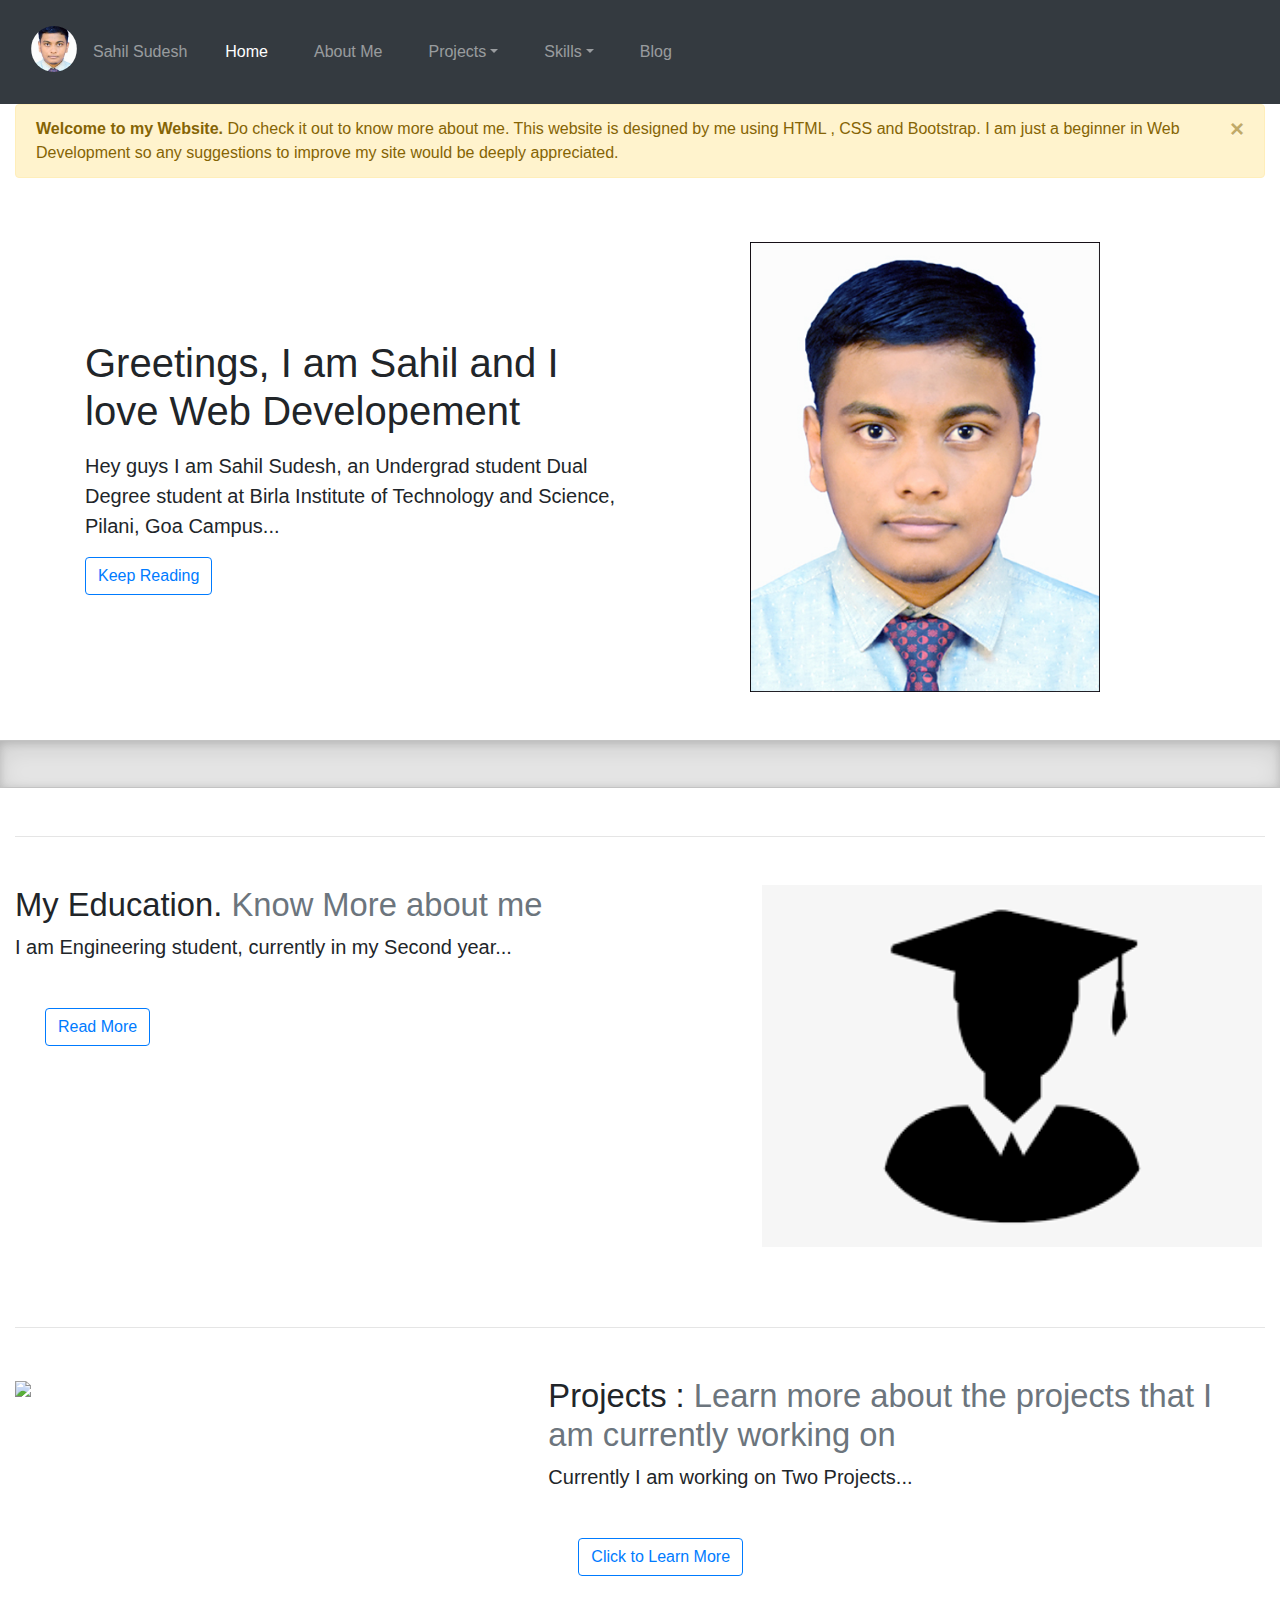
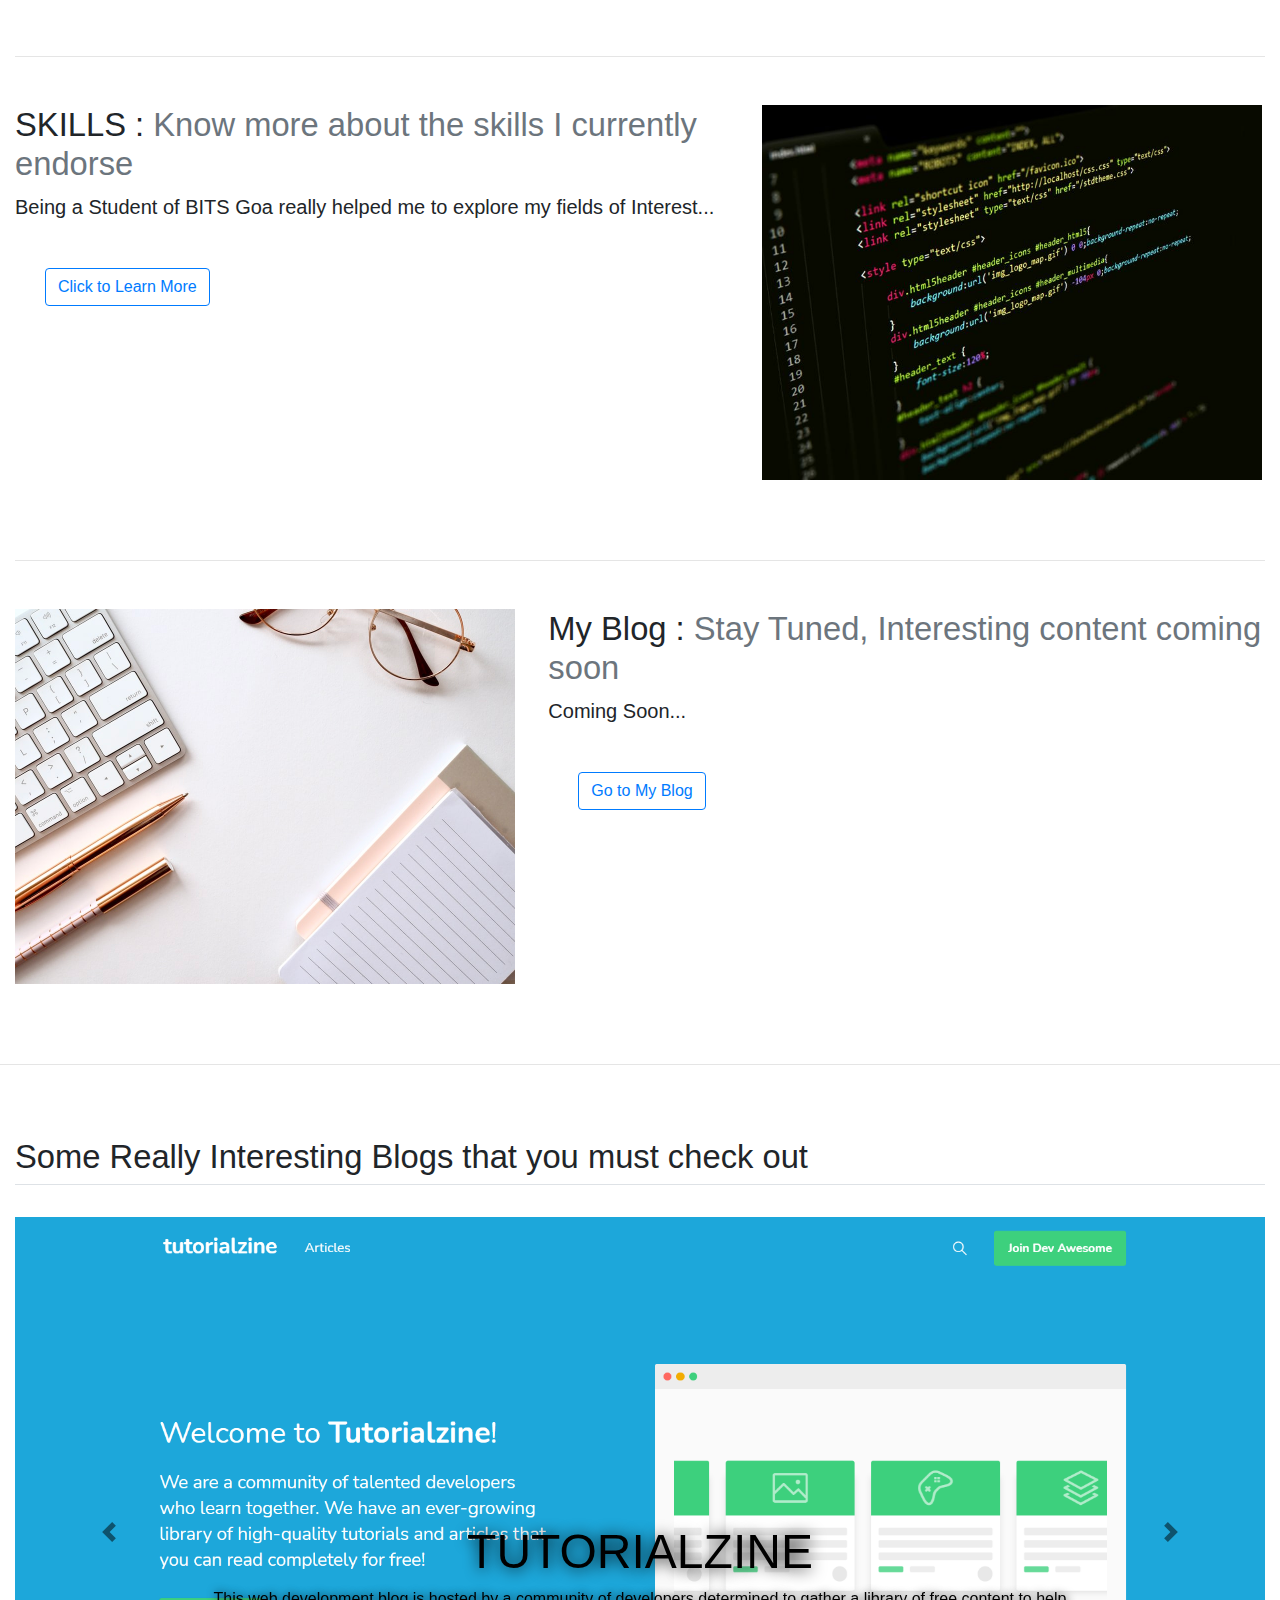
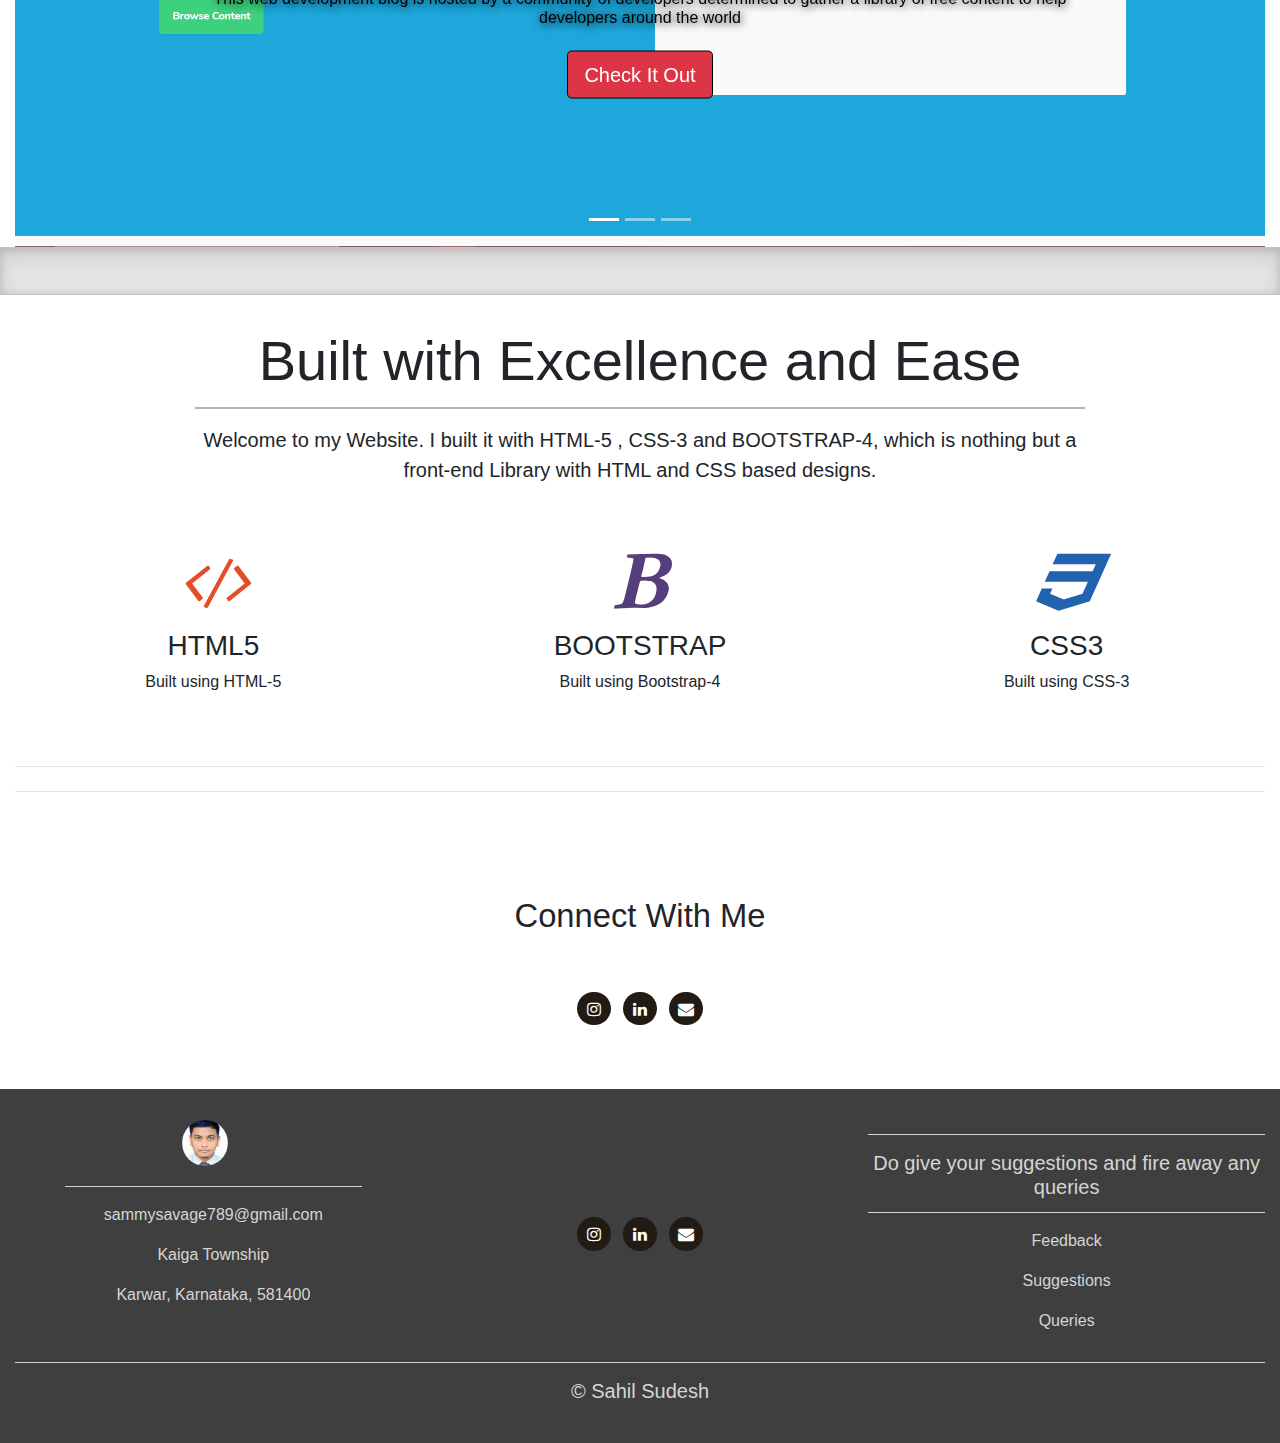
==== index.html @ c17bba0a "Update index.html" ====
<!doctype html>
<html lang="en">
  <head>
    <!-- Required meta tags -->
    <meta charset="utf-8">
    <meta name="viewport" content="width=device-width, initial-scale=1, shrink-to-fit=no">

    <!-- Bootstrap CSS -->
    <link rel="stylesheet" href="https://maxcdn.bootstrapcdn.com/bootstrap/4.0.0/css/bootstrap.min.css" integrity="sha384-Gn5384xqQ1aoWXA+058RXPxPg6fy4IWvTNh0E263XmFcJlSAwiGgFAW/dAiS6JXm" crossorigin="anonymous">
    <link rel="stylesheet" href="https://stackpath.bootstrapcdn.com/bootstrap/4.1.3/css/bootstrap.min.css" integrity="sha384-MCw98/SFnGE8fJT3GXwEOngsV7Zt27NXFoaoApmYm81iuXoPkFOJwJ8ERdknLPMO" crossorigin="anonymous">
    <link rel="stylesheet" href="https://stackpath.bootstrapcdn.com/font-awesome/4.7.0/css/font-awesome.min.css">
    <link rel="stylesheet" type="text/css" href="website.css"> 
    <title>My Website</title>
  </head>
  <body>
    <nav class="navbar navbar-expand-lg sticky-top navbar-dark bg-dark">
      <div class="container-fluid">
      <a class="navbar-brand" href="#">
        <div class="logo-image">
              <img src="https://Godsammy-git.github.io/Sahil-website/My Post.jpg" class="img-fluid">
        </div>
      </a>
      <div>
        <p class="navbar-text my-4">Sahil Sudesh</p>
      </div>
      <button class="navbar-toggler" type="button" data-toggle="collapse" data-target="#navbarSupportedContent" aria-controls="navbarSupportedContent" aria-expanded="false" aria-label="Toggle navigation">
        <span class="navbar-toggler-icon"></span>
      </button>
    
      <div class="collapse navbar-collapse" id="navbarSupportedContent">
        <ul class="navbar-nav mr-auto">
          <li class="nav-item active">
            <a class="nav-link" href="/index.html">Home<span class="sr-only">(current)</span></a>
          </li>
          <li class="nav-item">
            <a class="nav-link" href="/about.html">About Me</a>
          </li>
          <li class="nav-item dropdown">
            <a class="nav-link dropdown-toggle" href="#" id="navbarDropdown" role="button" data-toggle="dropdown" aria-haspopup="true" aria-expanded="false">Projects</a>
            <ul class="dropdown-menu" aria-labelledby="navbarDropdown">
              <a class="dropdown-item" href="/projects.html">Web Development</a>
              <a class="dropdown-item" href="/projects.html">Game Development</a>
              </ul>
          </li>
          <li class="nav-item dropdown">
            <a class="nav-link dropdown-toggle" href="#" id="navbarDropdown" role="button" data-toggle="dropdown" aria-haspopup="true" aria-expanded="false">Skills</a>
            <ul class="dropdown-menu" aria-labelledby="navbarDropdown">
              <a class="dropdown-item" href="/Skill.html">C Language</a>
              <a class="dropdown-item" href="/Skill.html">Data Structures</a>
              <a class="dropdown-item" href="/Skill.html">C# For Game Development</a>
              <a class="dropdown-item" href="/Skill.html">HTML & CSS</a>
              <a class="dropdown-item" href="/Skill.html">Bootstrap</a>
              </ul>
          </li> 
          <li class="nav-item">
            <a class="nav-link" href="/blog.html">Blog</a>
          </li>
        </ul>
      </div>
      </div>
    </nav>

    <div class="container-fluid">
      <div class="alert alert-warning alert-dismissible">
        <button type="button" class="close" data-dismiss="alert" aria-hidden="true">
          &times;
        </button>
        <strong>Welcome to my Website.</strong> Do check it out to know more about me. This website is designed by me using HTML , CSS and Bootstrap. I am just a beginner in Web Development so any suggestions to improve my site would be deeply appreciated. 
      </div>
    </div>
    <div class="container">
    <div class="row flex-lg-row-reverse align-items-center g-5 py-5">
      <div class="col-10 col-sm-8 col-lg-6">
        <img src="https://Godsammy-git.github.io/Sahil-website/good1.jpg" class="d-block mx-lg-auto img-fluid" alt="Bootstrap Themes" width="350" height="700" loading="lazy">
      </div>
      <div class="col-lg-6">
        <h1 class="display-5 fw-bold lh-1 mb-3">Greetings, I am Sahil and I love Web Developement</h1>
        <p class="lead">Hey guys I am Sahil Sudesh, an Undergrad student Dual Degree student at Birla Institute of Technology and Science, Pilani, Goa Campus...  </p>
        <div class="d-grid gap-2 d-md-flex justify-content-md-start">
          <a href="/about.html" class="btn btn-outline-primary" role="button" data-bs-toggle="button">Keep Reading</a>
        </div>
      </div>
    </div>
  </div>
  <div class="b-example-divider"></div>
  <div class="container-fluid padding">
    <!-- START THE FEATURETTES -->

    <hr class="featurette-divider my-5">

    <div class="row featurette padding">
      <div class="col-md-7">
        <h2 class="featurette-heading">My Education. <span class="text-muted">Know More about me</span></h2>
        <p class="lead">I am Engineering student, currently in my Second year...</p>
        <div class="align-self-end ml-auto" style="padding: 30px;">
          <a href="/about.html" class="btn btn-outline-primary float-lg-left align-self-lg-end" role="button" data-bs-toggle="button">Read More</a>
        </div>
      </div>
      <div class="col-md-5">
        <img src="https://Godsammy-git.github.io/Sahil-website/Myeducationscard.png" class="bd-placeholder-img bd-placeholder-img-lg featurette-image img-fluid mx-auto" width="500" >
      </div>
    </div>

    <hr class="featurette-divider my-5">

    <div class="row featurette padding">
      <div class="col-md-7 order-md-2">
        <h2 class="featurette-heading">Projects :<span class="text-muted"> Learn more about the projects that I am currently working on</span></h2>
        <p class="lead">Currently I am working on Two Projects... </p>
        <div class="align-self-end ml-auto" style="padding: 30px;">
          <a href="/projects.html" class="btn btn-outline-primary float-lg-left align-self-lg-end" role="button" data-bs-toggle="button">Click to Learn More</a>
        </div>
      </div>
      <div class="col-md-5 order-md-1">
        <img src="https://Godsammy-git.github.io/Sahil-website/Projects.JPG" class="bd-placeholder-img bd-placeholder-img-lg featurette-image img-fluid mx-auto" width="500" >
      </div>
    </div>
  
    <hr class="featurette-divider my-5">

    <div class="row featurette padding">
      <div class="col-md-7">
        <h2 class="featurette-heading">SKILLS : <span class="text-muted">Know more about the skills I currently endorse</span></h2>
        <p class="lead">Being a Student of BITS Goa really helped me to explore my fields of Interest...</p>
        <div class="align-self-end ml-auto" style="padding: 30px;">
          <a href="/Skill.html" class="btn btn-outline-primary float-lg-left align-self-lg-end" role="button" data-bs-toggle="button">Click to Learn More</a>
        </div>
      </div>
      <div class="col-md-5">
        <img src="/Skills.jpg" class="bd-placeholder-img bd-placeholder-img-lg featurette-image img-fluid mx-auto" width="500" >
      </div>
    </div>

    <hr class="featurette-divider my-5">

    <div class="row featurette">
      <div class="col-md-7 order-md-2">
        <h2 class="featurette-heading">My Blog : <span class="text-muted"> Stay Tuned, Interesting content coming soon</span></h2>
        <p class="lead">Coming Soon...</p>
        <div class="align-self-end ml-auto" style="padding: 30px;">
          <a href="/blog.html" class="btn btn-outline-primary float-lg-left align-self-lg-end" role="button" data-bs-toggle="button">Go to My Blog</a>
        </div>
      </div>
      <div class="col-md-5 order-md-1">
        <img src="/Blog.jpg" class="bd-placeholder-img bd-placeholder-img-lg featurette-image img-fluid mx-auto" width="500">
      </div>
    </div>
  </div>
  <hr class="featurette-divider my-5">

  <div class="container-fluid">
    <br class="my-4">
  <h2 class="pb-2 border-bottom">Some Really Interesting Blogs that you must check out </h2>
  </div>
  <br/>
  <div class="container-fluid">
  <div id="slides" class="carousel slide" data-ride="carousel">
    <ol class="carousel-indicators">
      <li data-target="#slides" data-slide-to="0" class="active"></li>
      <li data-target="#slides" data-slide-to="1"></li>
      <li data-target="#slides" data-slide-to="2"></li>
    </ol>
    <div class="carousel-inner">
      <div class="carousel-item active">
        <img src="/tutorialzine.png" alt="First slide">
        <div class="carousel-caption ok">
          <h1 style="color:black" class="display-2">tutorialzine</h1>
          <h3 style="color:black;">This web development blog is hosted by a community of developers determined to gather a library of free content to help developers around the world</h3>
          <a class="btn btn-danger btn-lg" href="https://tutorialzine.com/"  target="_blank" role="button">Check It Out</a>
      </div>
    </div>
      <div class="carousel-item">
        <img src="/Ieee resized.png" alt="Second slide" width="400" height="700">
        <div class="carousel-caption nvm">
          <h1 class="display-2" style="color:white;">FIREBASE TOOL</h1>
          <h3 style="color:white;">Not a blog, but a very interesting article by IEEE BITS GOA about an intuitive new tool FIREBASE</h3>
          <a class="btn btn-danger btn-lg" href="https://ieeegoa.medium.com/an-intuitive-new-tool-firebase-17af17bff228"  target="_blank" role="button">Check It Out</a>
        </div>
      </div> 
      <div class="carousel-item">
        <img src="/scotchio new.png" alt="Third slide ">
        <div class="carousel-caption virat">
          <h1 style="color: black;" class="display-2">SCOTCH.IO</h1>
          <h3  style="color: black; font-weight: bolder;">This blog is full of tutorials on everything from JavaScript to PHP which can help take your coding expertise to the next level.</h3>
          <a class="btn btn-danger btn-lg" href="https://scotch.io/" target="_blank" role="button">Check It Out</a>
        </div>
      </div>
    </div>
    <a class="carousel-control-prev" href="#slides" role="button" data-slide="prev">
      <span class="carousel-control-prev-icon" aria-hidden="true"></span>
      <span class="sr-only">Previous</span>
    </a>
    <a class="carousel-control-next" href="#slides" role="button" data-slide="next">
      <span class="carousel-control-next-icon" aria-hidden="true"></span>
      <span class="sr-only">Next</span>
    </a>
  </div>
</div>
<div class="b-example-divider"></div>

<div class="container-fluid padding">
  <div class="row welcome text-center">
    <div class="col-12">
      <h1 class="display-4">Built with Excellence and Ease</h1>
    </div>
    <hr>
    <div class="col-12">
      <p class="lead">Welcome to my Website. I built it with HTML-5 , CSS-3 and BOOTSTRAP-4, which is nothing but a front-end Library with HTML and CSS based designs. </p>
    </div>
  </div>
</div>

<div class="container-fluid padding">
  <div class="row text-center padding">
    <div class="col-xs-12 col-sm-6 col-md-4">
      <a href="#" target="_blank"><i class="fas fa-code"></i></a>
      <h3>HTML5</h3>
      <p>Built using HTML-5</p>
    </div>
    <div class="col-xs-12 col-sm-6 col-md-4">
      <a href="#" target="_blank"><i class="fas fa-bold"></i></a>
      <h3>BOOTSTRAP</h3>
      <p>Built using Bootstrap-4</p>
    </div>
    <div class="col-sm-12 col-md-4">
      <a href="#" target="_blank"><i class="fas fa-css3"></i></a>
      <h3>CSS3</h3>
      <p>Built using CSS-3</p>
    </div>
  </div>
  <hr class="my-4">
  <hr class="my-4">
</div>


<div class="container-fluid mysocial my-5">
  <div class="row text-center">
    <div class="col-12">
      <h2>Connect With Me</h2>
    </div>
    <div class="col-sm-12 col-md-12 col-lg-12 social-links text-center">
      <ul class="list-inline mt-5">
          <li class="list-inline-item"><a href="http://instagram.com/sahilairbus380" target="_blank"><i class="fa fa-instagram social-icon" aria-hidden="true"></i></a></li>
          <li class="list-inline-item"><a href="https://www.linkedin.com/in/sahil-sudesh-79308b200" target="_blank"><i class="fa fa-linkedin social-icon" aria-hidden="true"></i></a></li>
          <li class="list-inline-item"><a href="mailto:sammysavage789@gmail.com" target="_blank"><i class="fa fa-envelope social-icon" aria-hidden="true"></i></a></li>
      </ul>
    </div>
  </div>
</div>

<footer>
  <div class="container-fluid padding">
    <div class="row text-center">
      <div class="col-md-4">
        <a class="navbar-brand" href="#">
          <div class="logo-image">
                <img src="/My Post.jpg" class="img-fluid">
          </div>
        </a>
        <hr class="light">
                <p>sammysavage789@gmail.com</p>
                <p>Kaiga Township</p>
                <p>Karwar, Karnataka, 581400</p>
      </div>
      <div class="col-md-4">
        <div class="container-fluid mysocial my-5">
          <div class="row text-center">
            <div class="col-sm-12 col-md-12 col-lg-12 social-links text-center">
              <ul class="list-inline mt-5">
                  <li class="list-inline-item"><a href="http://instagram.com/sahilairbus380" target="_blank"><i class="fa fa-instagram social-icon" aria-hidden="true"></i></a></li>
                  <li class="list-inline-item"><a href="https://www.linkedin.com/in/sahil-sudesh-79308b200" target="_blank"><i class="fa fa-linkedin social-icon" aria-hidden="true"></i></a></li>
                  <li class="list-inline-item"><a href="mailto:sammysavage789@gmail.com" target="_blank"><i class="fa fa-envelope social-icon" aria-hidden="true"></i></a></li>
              </ul>
            </div>
          </div>
        </div>
      </div>
      <div class="col-md-4">
        <hr class="light-200">
        <h5>Do give your suggestions and fire away any queries</h5>
        <hr class="light-200">
        <p><a href="/Reply.html">Feedback</a></p>
        <p><a href="/Reply.html">Suggestions</a></p>
        <p><a href="/Reply.html">Queries</a></p>
      </div>
      <div class="col-12">
        <hr class="light-100">
        <h5>&copy; Sahil Sudesh</h5>

      </div>
    </div>
  </div>
</footer>
    <!-- Optional JavaScript -->
    <!-- jQuery first, then Popper.js, then Bootstrap JS -->
    <script src="https://code.jquery.com/jquery-3.2.1.slim.min.js" integrity="sha384-KJ3o2DKtIkvYIK3UENzmM7KCkRr/rE9/Qpg6aAZGJwFDMVNA/GpGFF93hXpG5KkN" crossorigin="anonymous"></script>
    <script src="https://cdnjs.cloudflare.com/ajax/libs/popper.js/1.12.9/umd/popper.min.js" integrity="sha384-ApNbgh9B+Y1QKtv3Rn7W3mgPxhU9K/ScQsAP7hUibX39j7fakFPskvXusvfa0b4Q" crossorigin="anonymous"></script>
    <script src="https://maxcdn.bootstrapcdn.com/bootstrap/4.0.0/js/bootstrap.min.js" integrity="sha384-JZR6Spejh4U02d8jOt6vLEHfe/JQGiRRSQQxSfFWpi1MquVdAyjUar5+76PVCmYl" crossorigin="anonymous"></script>
  </body>
</html>
---- website.css ----
.navbar-nav li{
  padding-left: 30px;
}
nav-link{
  font-size: 1.1em !important;
}
.logo-image{
  width: 46px;
  height: 46px;
  border-radius: 50%;
  overflow: hidden;
  margin-top: -6px;
}
.h2, h2 {
  font-size: calc(1.325rem + .9vw);
}
.carousel-inner img{
  width: 100%;
  height: 100%;
}
.carousel-caption{
  position:absolute;
  top: 50%;
  transform: translateY(-10%);
}
.carousel-caption h1{
  font-size: 300%;
  text-transform: uppercase;
  text-shadow: 1px 1px 15px #000;
}
.carousel-caption h3{
  font-size: 100%;
  font-weight: 500;
  text-shadow: 1px 1px 10px #000;
  padding-bottom: 1rem;
}
.nvm{
  transform: translateY(-10%);
}
.btn-danger{
  border: 1px solid #000;
}
.btn-danger:hover {
  background-color: black;
  border: 1px solid #bb2124;

}
.carousel-control-next-icon,
.carousel-control-prev-icon {
  filter: invert(1);
}
.fa, .fas {
  font-family: 'FontAwesome';
}

.social-icon {
color: #fff;
background: #221B14; 
font-size:1em;
border-radius: 50%;
line-height: 2.2em;
width: 2.1em;
height: 2.1em;
text-align: center;
display: inline-block;
}

li:hover {
  transform: translateY(-4px);
  transition:0.3s;
}
.padding{
  padding-bottom: 2rem;

}
.welcome{
  width: 75%;
  margin: 0 auto;
  padding-top: 2rem;
}
.welcome hr {
  border-top: 2px solid #b4b4b4;
  width: 95%;
  margin-top: 0.3rem;
  margin-bottom: 1 rem;
}
.fa-code{
  color: #e54d26;
}
.fa-bold{
  color: #563d7c;
}
.fa-css3{
  color: #2163af;
}
.fa-code, .fa-bold, .fa-css3{
  font-size: 4rem;
  margin: 1rem;
}
footer{
  background-color: #3f3f3f;
  color: #d5d5d5;
  padding-top: 2rem;
}
hr.light{
  border-top: 1px solid #d5d5d5;
  width: 75%;
  margin-top: 0.8rem;
  margin-bottom: 1rem;
}
footer a{
  color: #d5d5d5;
}
hr.light-100{
  border-top: 1px solid #d5d5d5;
  width: 100%;
  margin-top: 0.8rem;
  margin-bottom: 1rem;
}
hr.light-200{
  border-top: 1px solid #d5d5d5;
  width: 100%;
  margin-top: 0.8rem;
  margin-bottom: 1rem;
}
@media (max-width: 992px) {
  .mysocial{
    font-size: 1.5rem;
    padding: 1.5rem;
  }
}
@media (max-width: 768px) {
  .carousel-caption{
    top: 45%;
  }
  .carousel-caption h1{
    font-size: 200%;
    
  }
  .carousel-caption h3{
    font-size: 60%;
    font-weight: 300;
    padding-bottom: 0.1rem;
  }
  .carousel-caption .btn{
    font-size: 50%;
    padding: 8px 14px;
  }
  .virat{
    transform: translateY(-65%);
  }
  .ok{
    transform: translateY(-70%);
  }
  .nvm{
    transform: translateY(-50%);
  }
  .display-4{
    font-size: 200%;
  }
  .mysocial{
    font-size: 1rem;
    padding: 1rem;
  }
}
@media (max-width: 576px) {
  .carousel-caption{
    top: 40%;
  }
  .carousel-caption h1{
    font-size: 150%;
    
  }
  .carousel-caption h3{
    font-size: 50%;
    font-weight: 300;
    padding-bottom: 0.1rem;
  }
  .carousel-caption .btn{
    font-size: 40%;
    padding: 4px 8px;
  }
  .display-4{
    font-size: 160%;
  }
  .mysocial{
    font-size: 0.8rem;
    padding: 0.5rem;
  }
  
}
.b-example-divider {
  height: 3rem;
  background-color: rgba(0, 0, 0, .1);
  border: solid rgba(0, 0, 0, .15);
  border-width: 1px 0;
  box-shadow: inset 0 0.5em 1.5em rgb(0 0 0 / 10%), inset 0 0.125em 0.5em rgb(0 0 0 / 15%);
}
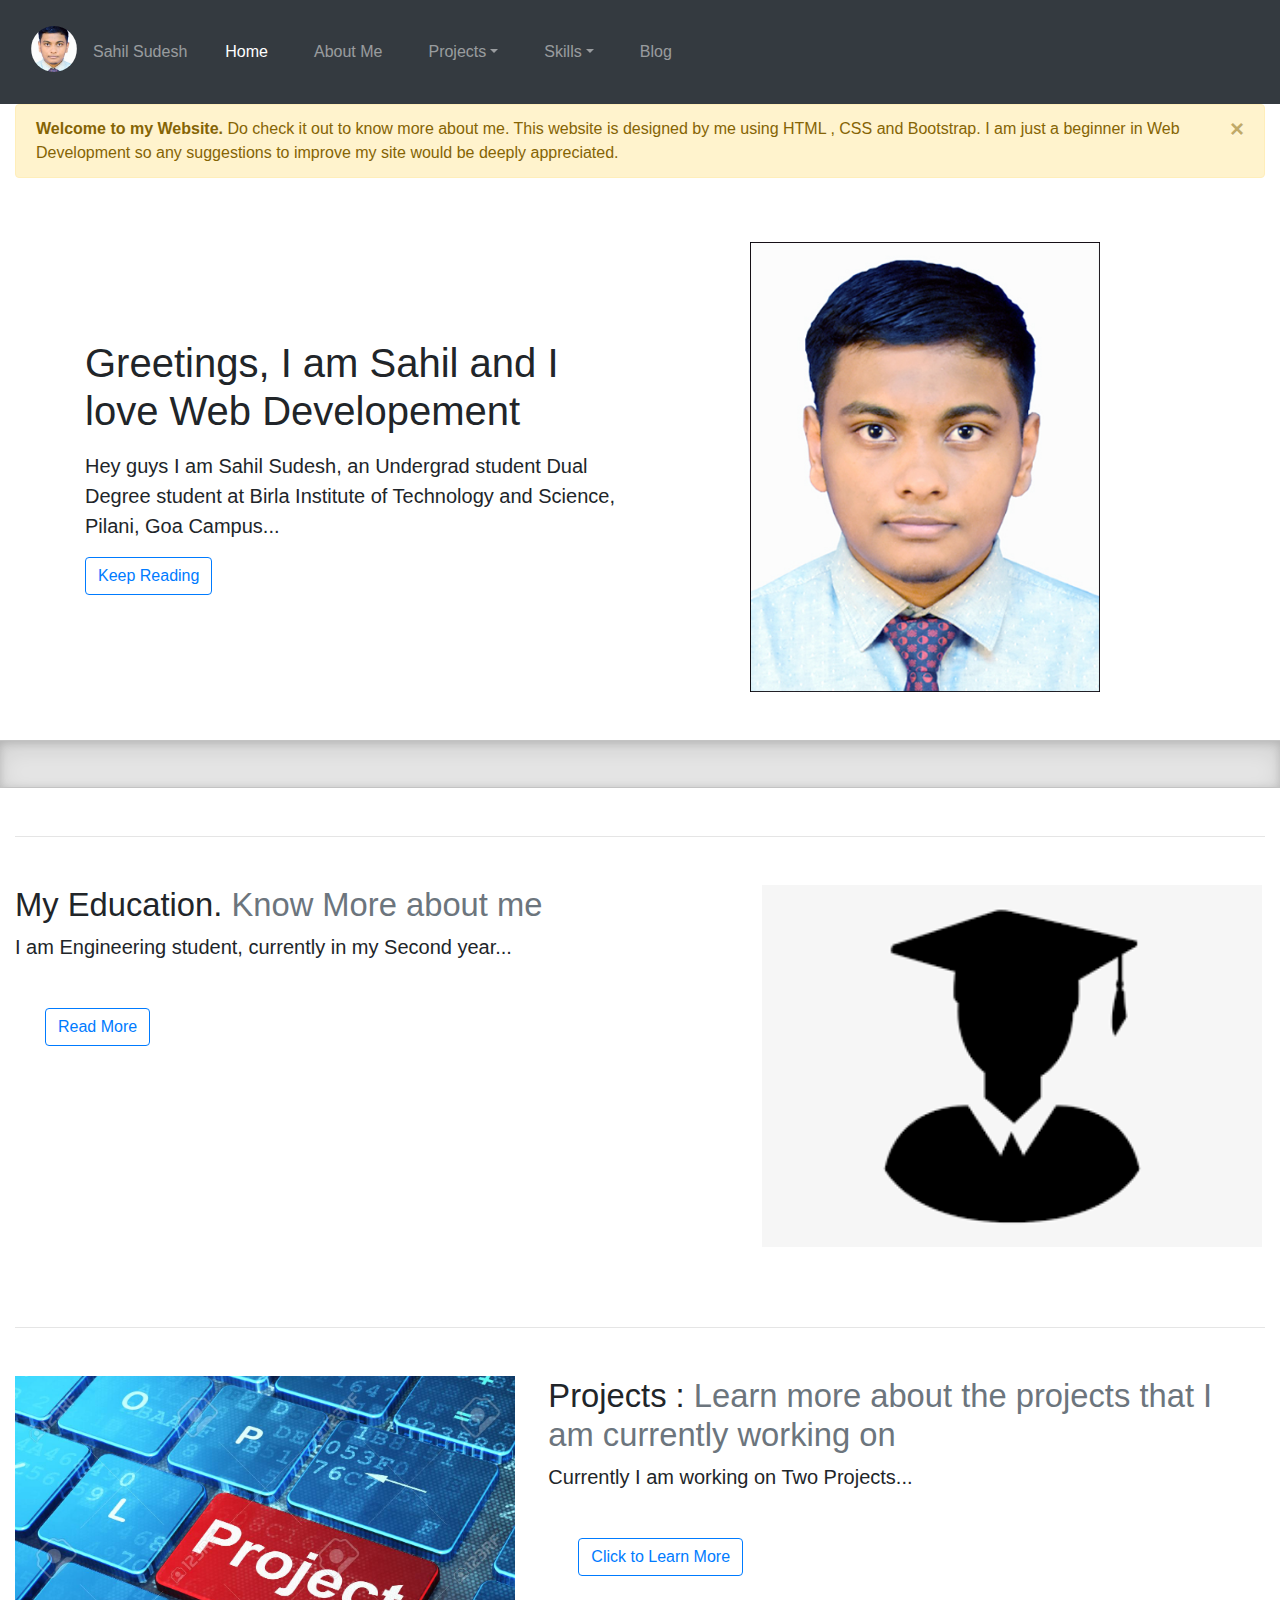
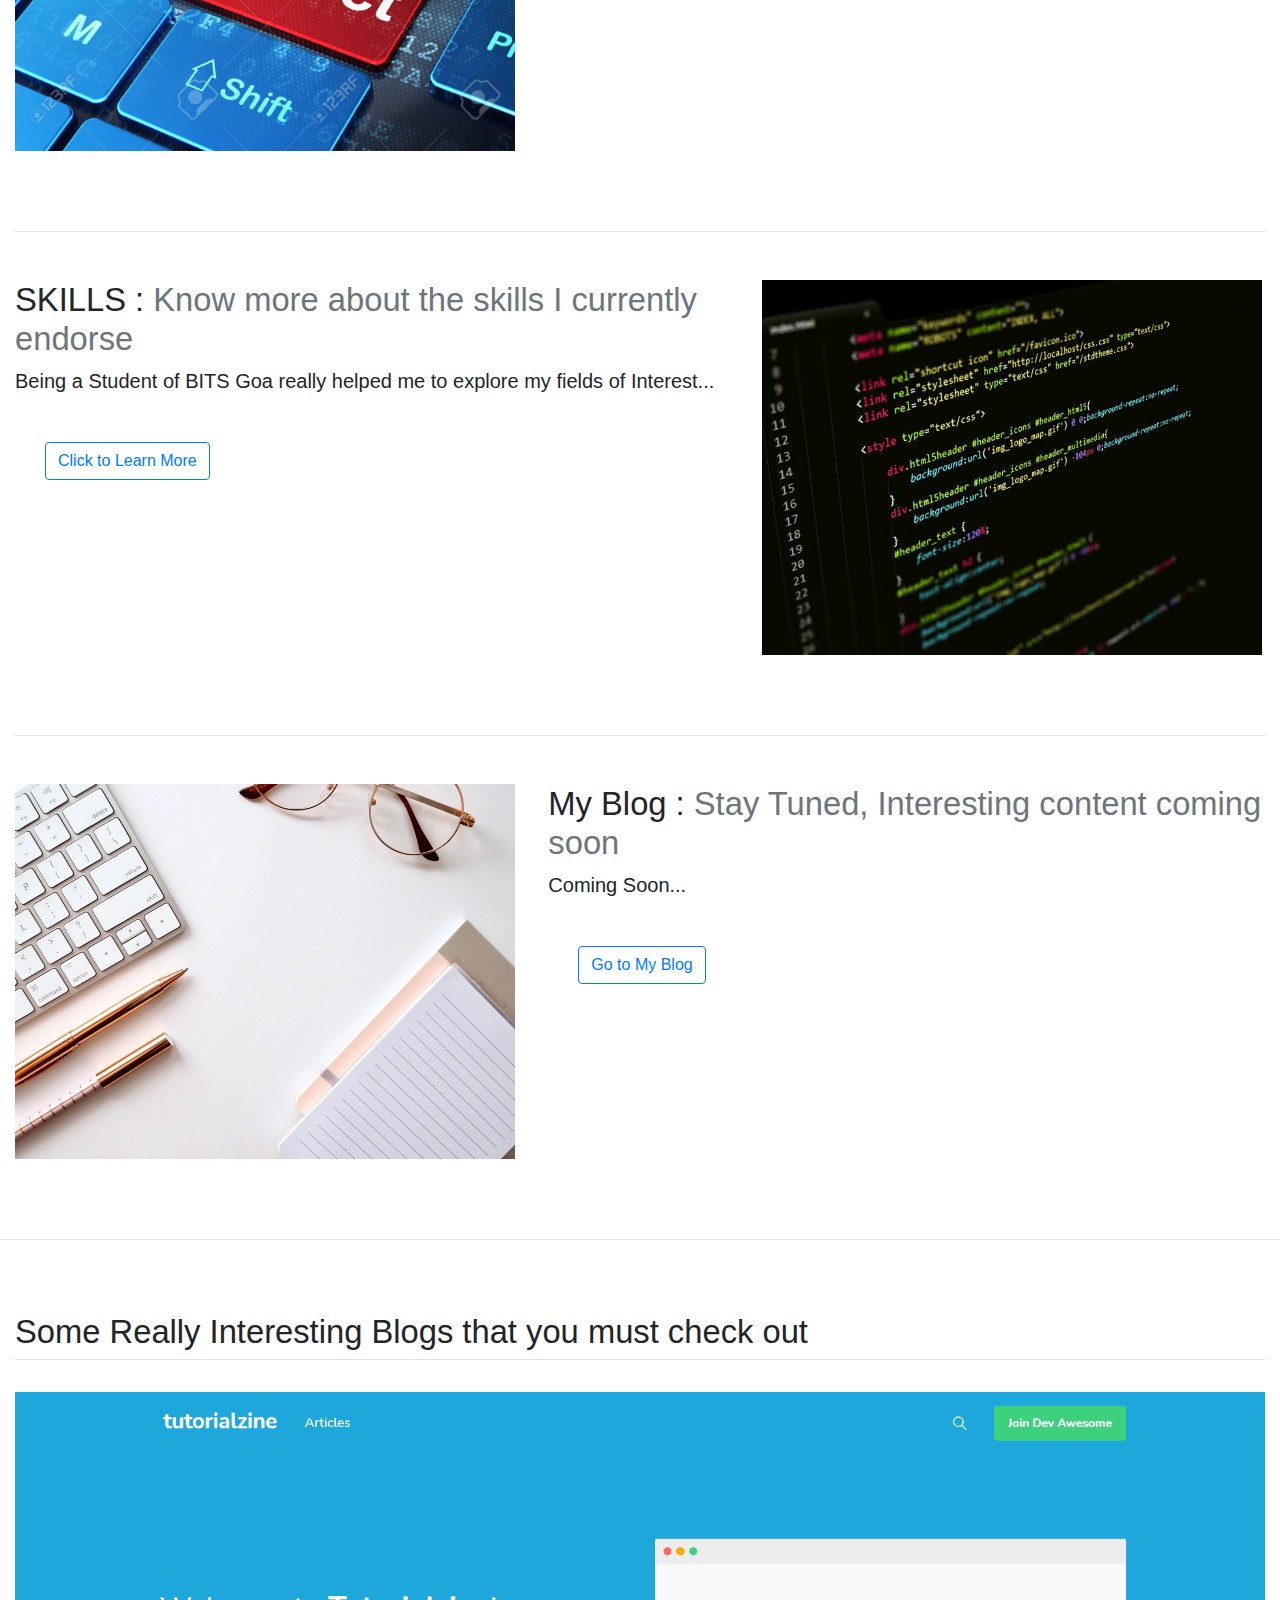
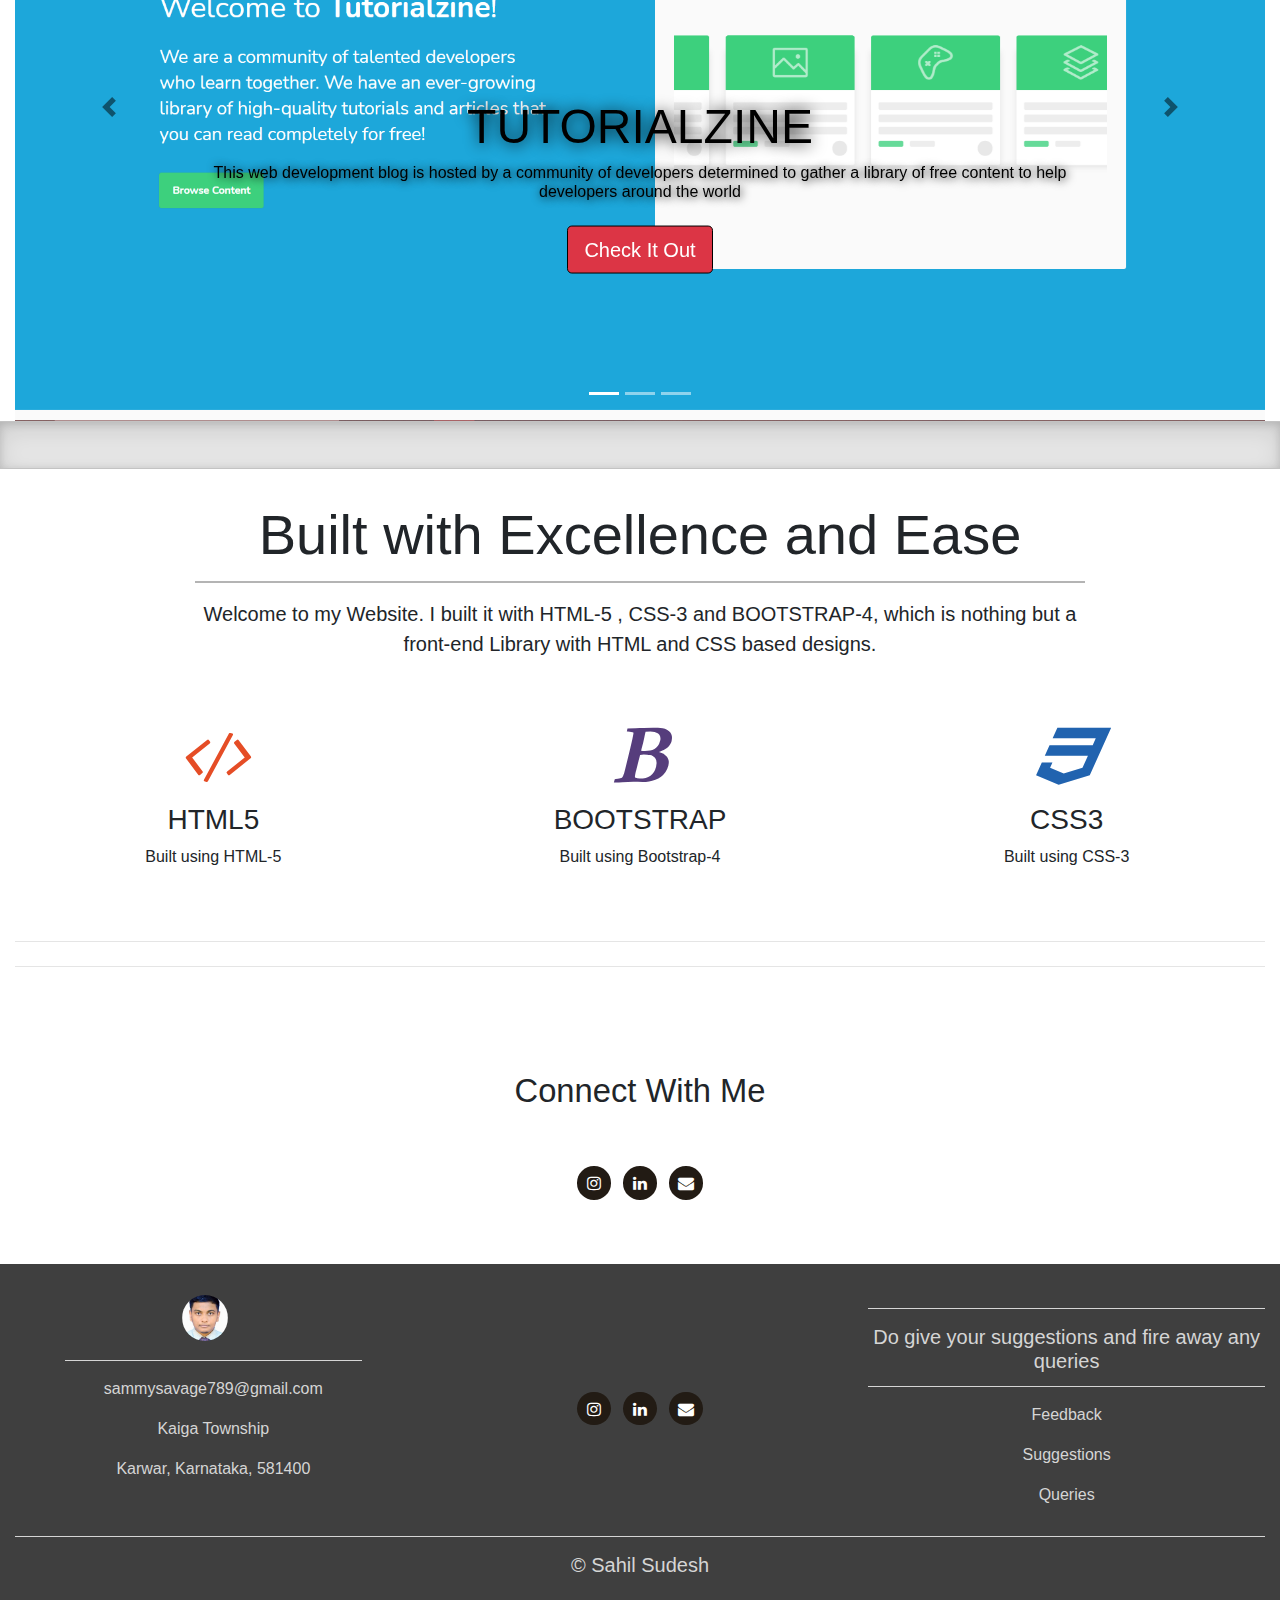
==== commit 43beb135: "Update index.html" ====
--- a/index.html
+++ b/index.html
@@ -112,7 +112,7 @@
         </div>
       </div>
       <div class="col-md-5 order-md-1">
-        <img src="https://Godsammy-git.github.io/Sahil-website/Projects.JPG" class="bd-placeholder-img bd-placeholder-img-lg featurette-image img-fluid mx-auto" width="500" >
+        <img src="https://Godsammy-git.github.io/Sahil-website/Projects.jpg" class="bd-placeholder-img bd-placeholder-img-lg featurette-image img-fluid mx-auto" width="500" >
       </div>
     </div>
   
@@ -127,7 +127,7 @@
         </div>
       </div>
       <div class="col-md-5">
-        <img src="/Skills.jpg" class="bd-placeholder-img bd-placeholder-img-lg featurette-image img-fluid mx-auto" width="500" >
+        <img src="https://Godsammy-git.github.io/Sahil-website/Skills.jpg" class="bd-placeholder-img bd-placeholder-img-lg featurette-image img-fluid mx-auto" width="500" >
       </div>
     </div>
 
@@ -142,7 +142,7 @@
         </div>
       </div>
       <div class="col-md-5 order-md-1">
-        <img src="/Blog.jpg" class="bd-placeholder-img bd-placeholder-img-lg featurette-image img-fluid mx-auto" width="500">
+        <img src="https://Godsammy-git.github.io/Sahil-website/Blog.jpg" class="bd-placeholder-img bd-placeholder-img-lg featurette-image img-fluid mx-auto" width="500">
       </div>
     </div>
   </div>
@@ -162,7 +162,7 @@
     </ol>
     <div class="carousel-inner">
       <div class="carousel-item active">
-        <img src="/tutorialzine.png" alt="First slide">
+        <img src="https://Godsammy-git.github.io/Sahil-website/tutorialzine.png" alt="First slide">
         <div class="carousel-caption ok">
           <h1 style="color:black" class="display-2">tutorialzine</h1>
           <h3 style="color:black;">This web development blog is hosted by a community of developers determined to gather a library of free content to help developers around the world</h3>
@@ -170,7 +170,7 @@
       </div>
     </div>
       <div class="carousel-item">
-        <img src="/Ieee resized.png" alt="Second slide" width="400" height="700">
+        <img src="https://Godsammy-git.github.io/Sahil-website/Ieee resized.png" alt="Second slide" width="400" height="700">
         <div class="carousel-caption nvm">
           <h1 class="display-2" style="color:white;">FIREBASE TOOL</h1>
           <h3 style="color:white;">Not a blog, but a very interesting article by IEEE BITS GOA about an intuitive new tool FIREBASE</h3>
@@ -178,7 +178,7 @@
         </div>
       </div> 
       <div class="carousel-item">
-        <img src="/scotchio new.png" alt="Third slide ">
+        <img src="https://Godsammy-git.github.io/Sahil-website/scotchio new.png" alt="Third slide ">
         <div class="carousel-caption virat">
           <h1 style="color: black;" class="display-2">SCOTCH.IO</h1>
           <h3  style="color: black; font-weight: bolder;">This blog is full of tutorials on everything from JavaScript to PHP which can help take your coding expertise to the next level.</h3>
@@ -254,7 +254,7 @@
       <div class="col-md-4">
         <a class="navbar-brand" href="#">
           <div class="logo-image">
-                <img src="/My Post.jpg" class="img-fluid">
+                <img src="https://Godsammy-git.github.io/Sahil-website/My Post.jpg" class="img-fluid">
           </div>
         </a>
         <hr class="light">
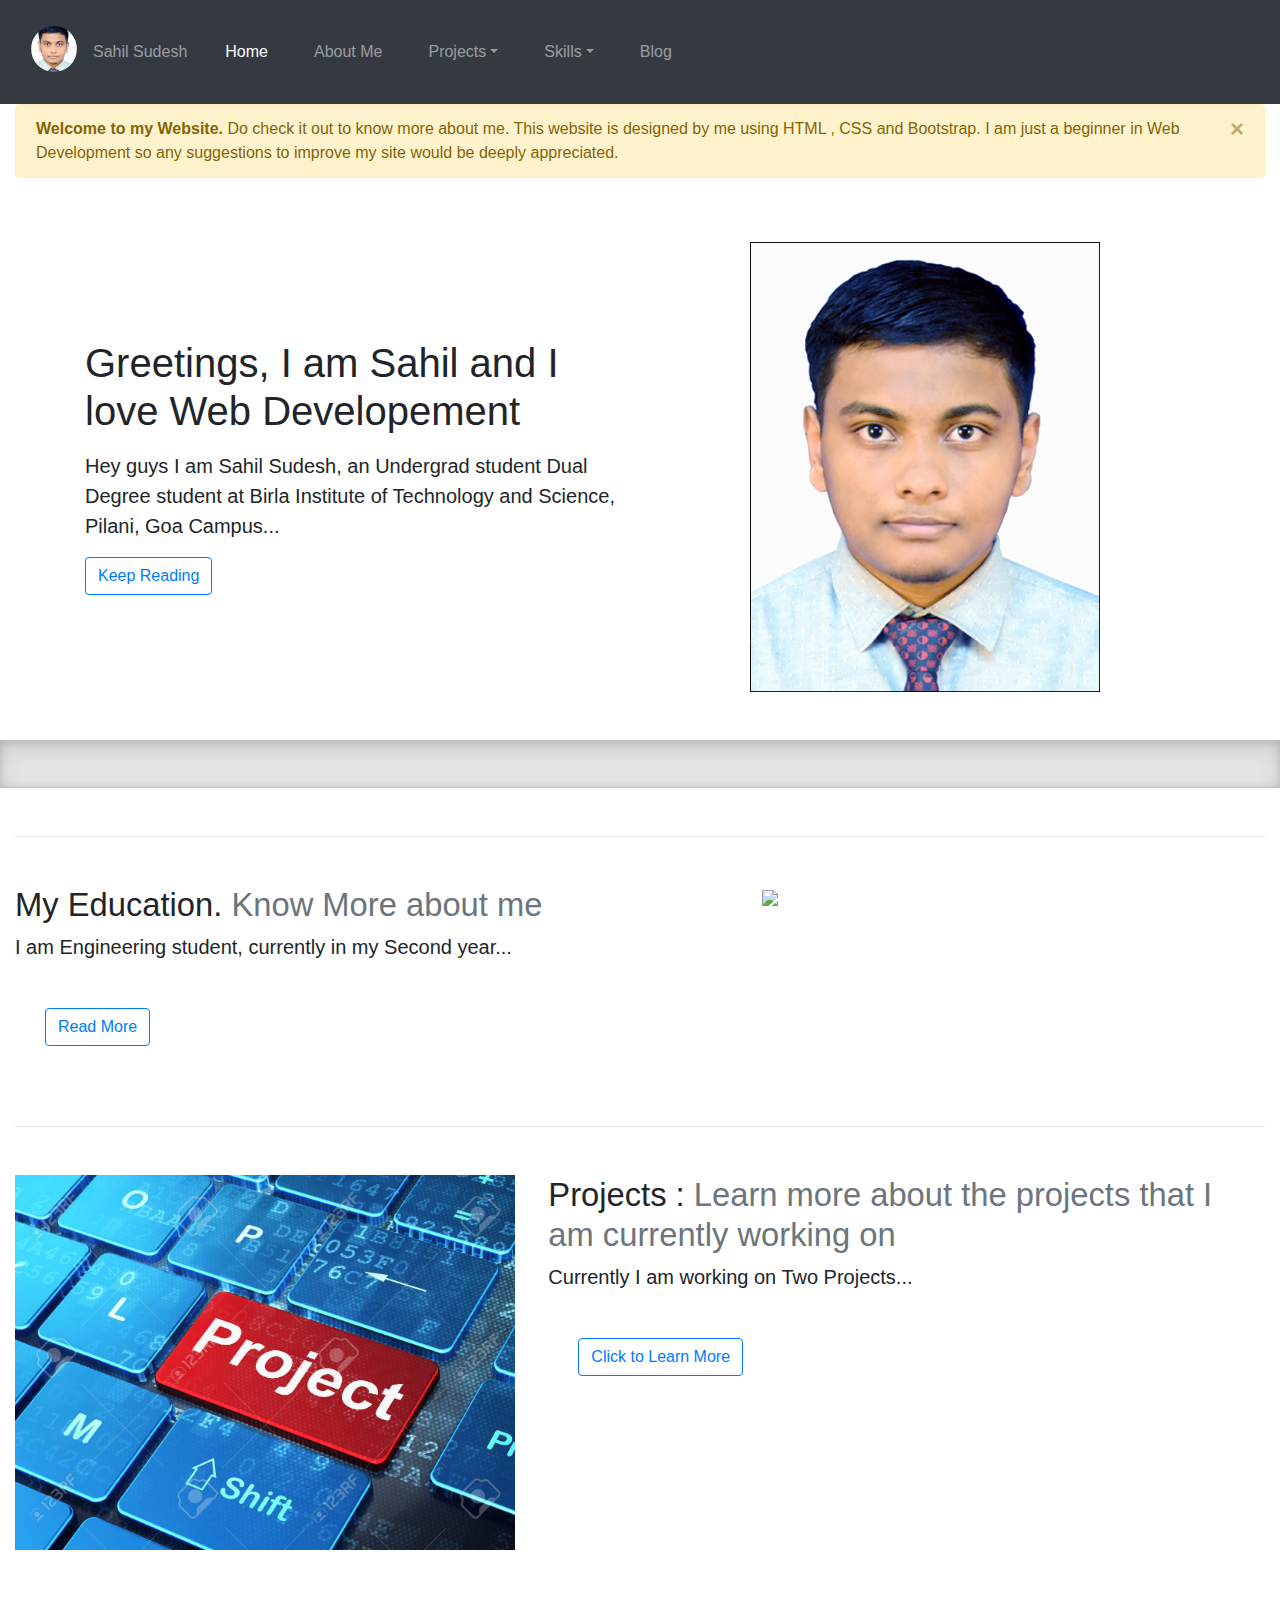
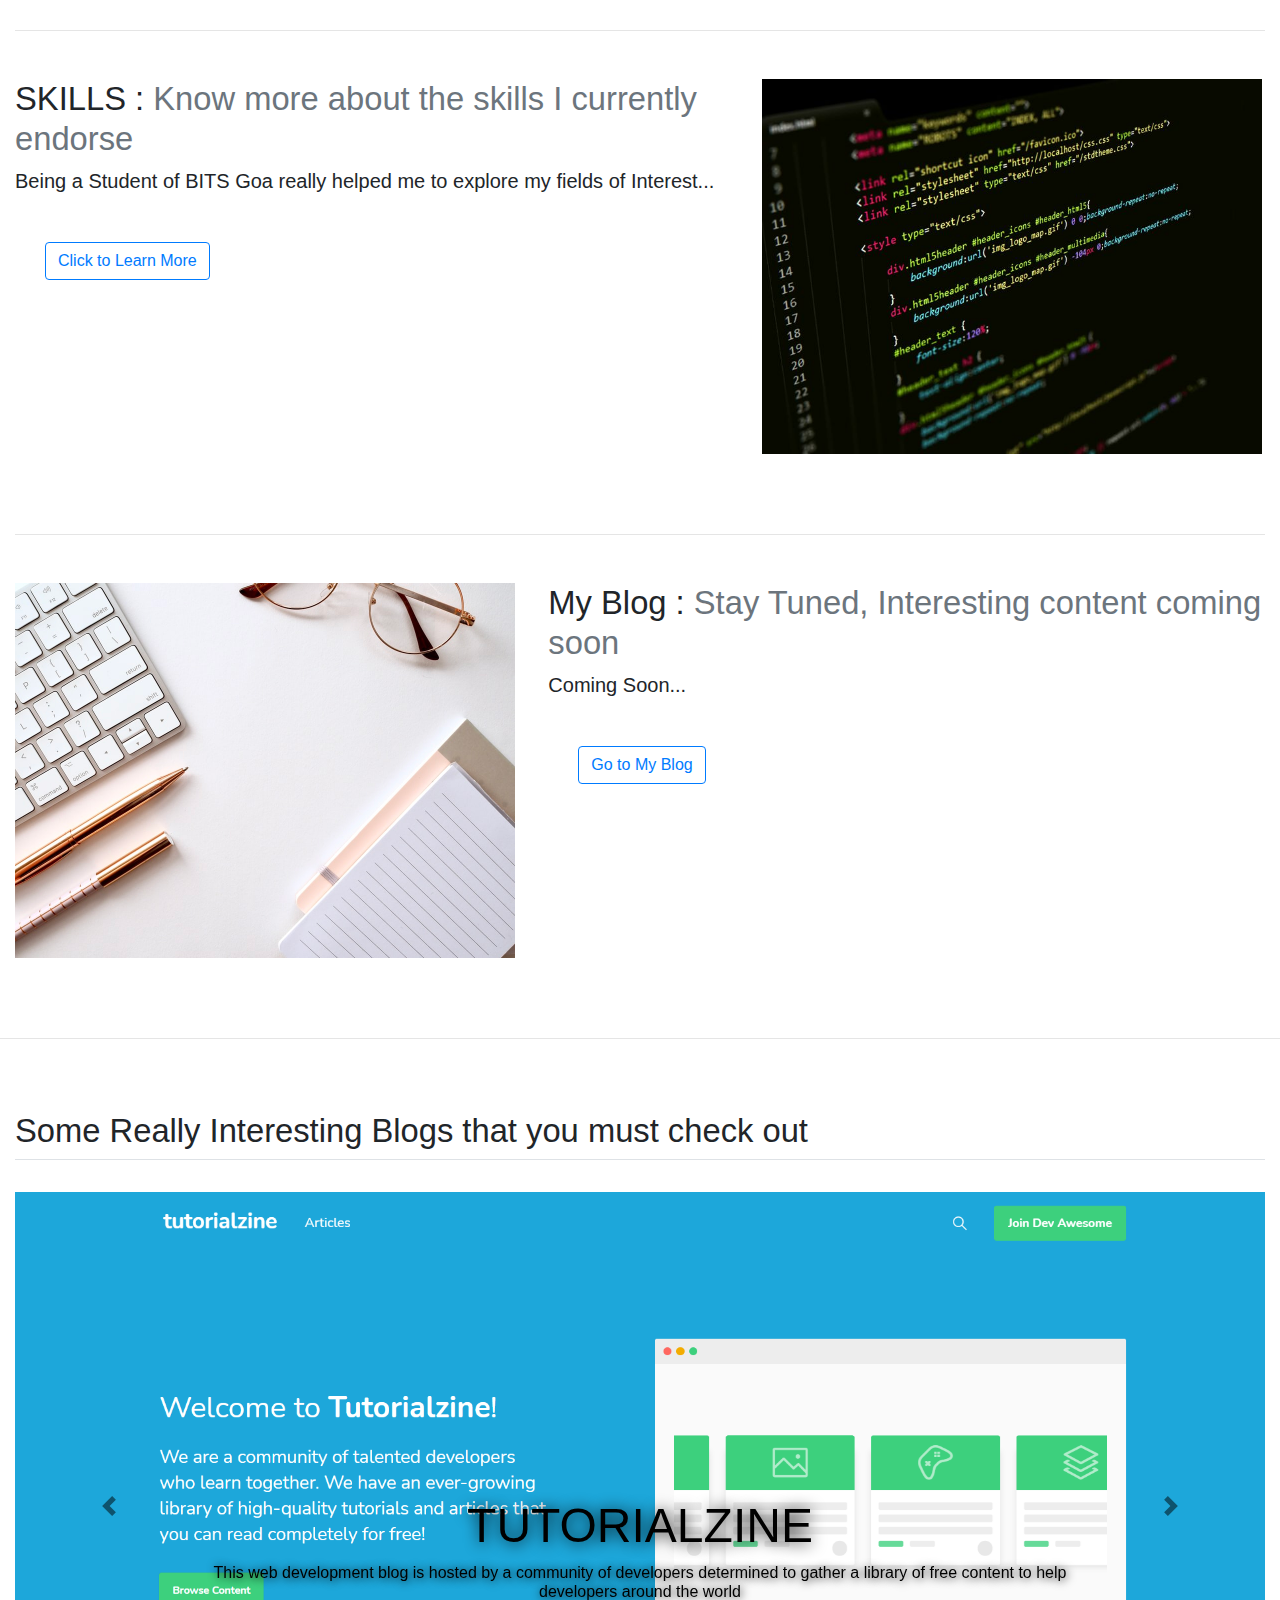
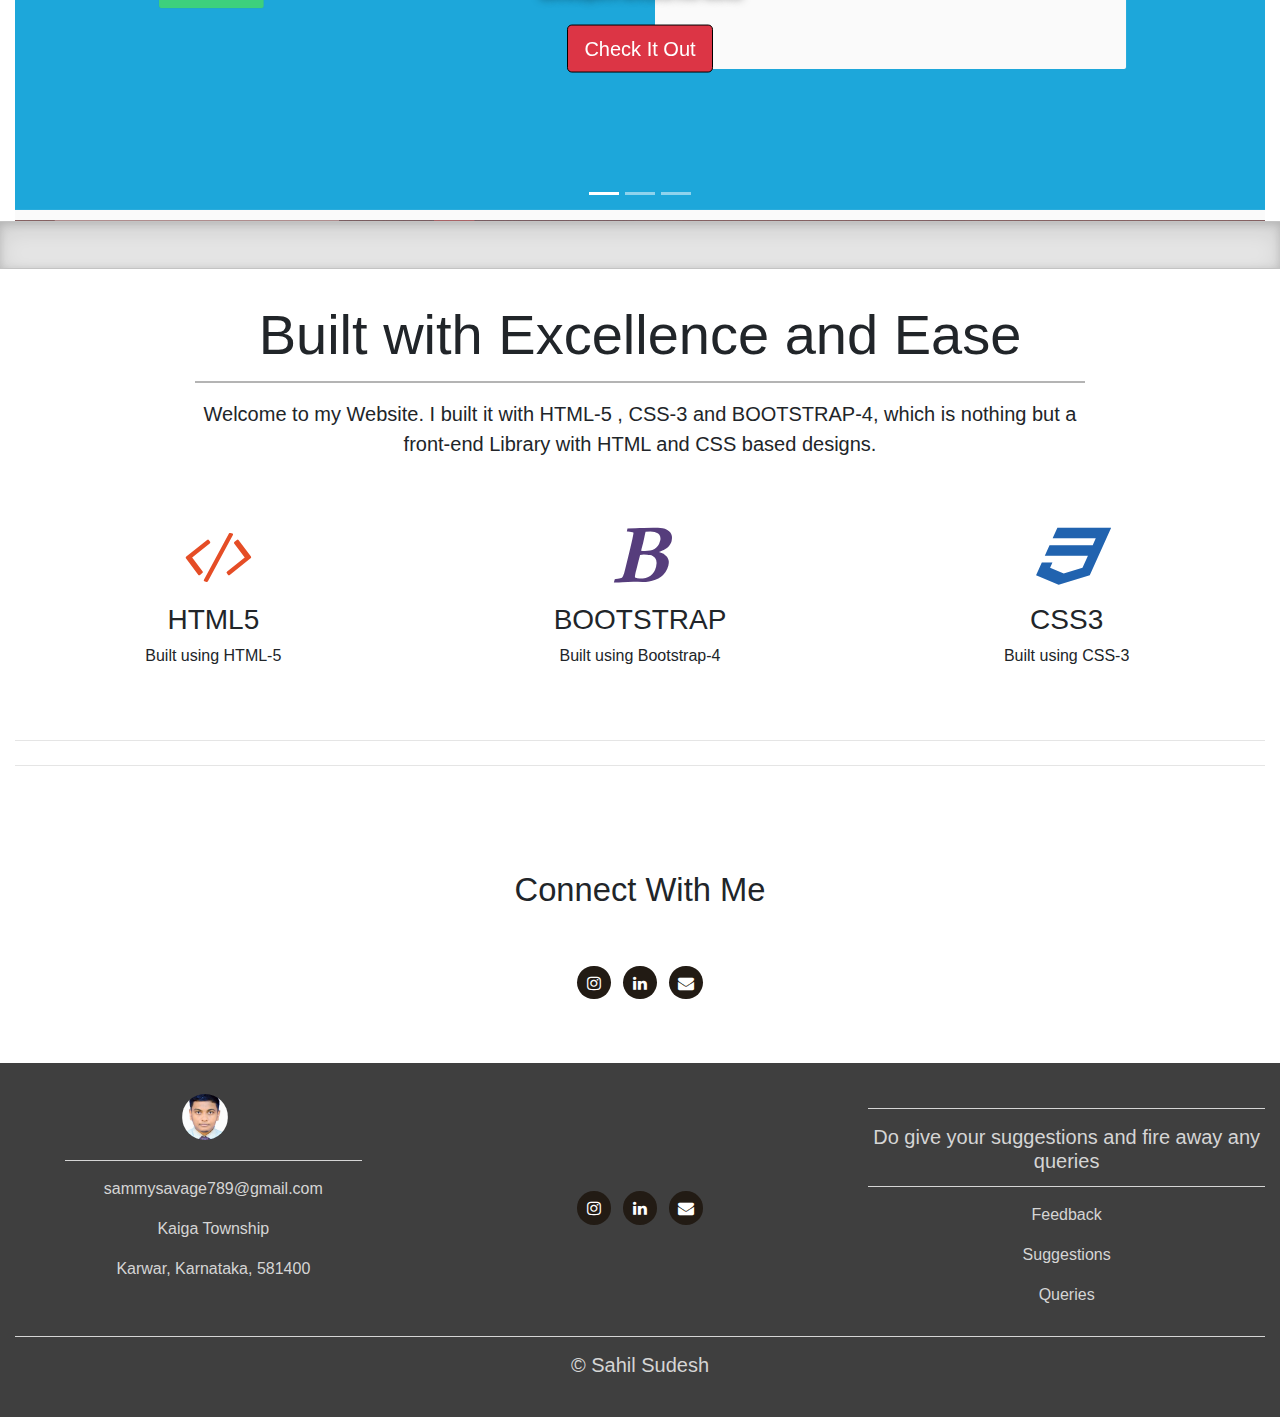
==== commit c5ec72db: "Update index.html" ====
--- a/index.html
+++ b/index.html
@@ -97,7 +97,7 @@
         </div>
       </div>
       <div class="col-md-5">
-        <img src="https://Godsammy-git.github.io/Sahil-website/Myeducationscard.png" class="bd-placeholder-img bd-placeholder-img-lg featurette-image img-fluid mx-auto" width="500" >
+        <img src="https://Godsammy-git.github.io/Sahil-website/Myeducationscard.PNG" class="bd-placeholder-img bd-placeholder-img-lg featurette-image img-fluid mx-auto" width="500" >
       </div>
     </div>
 
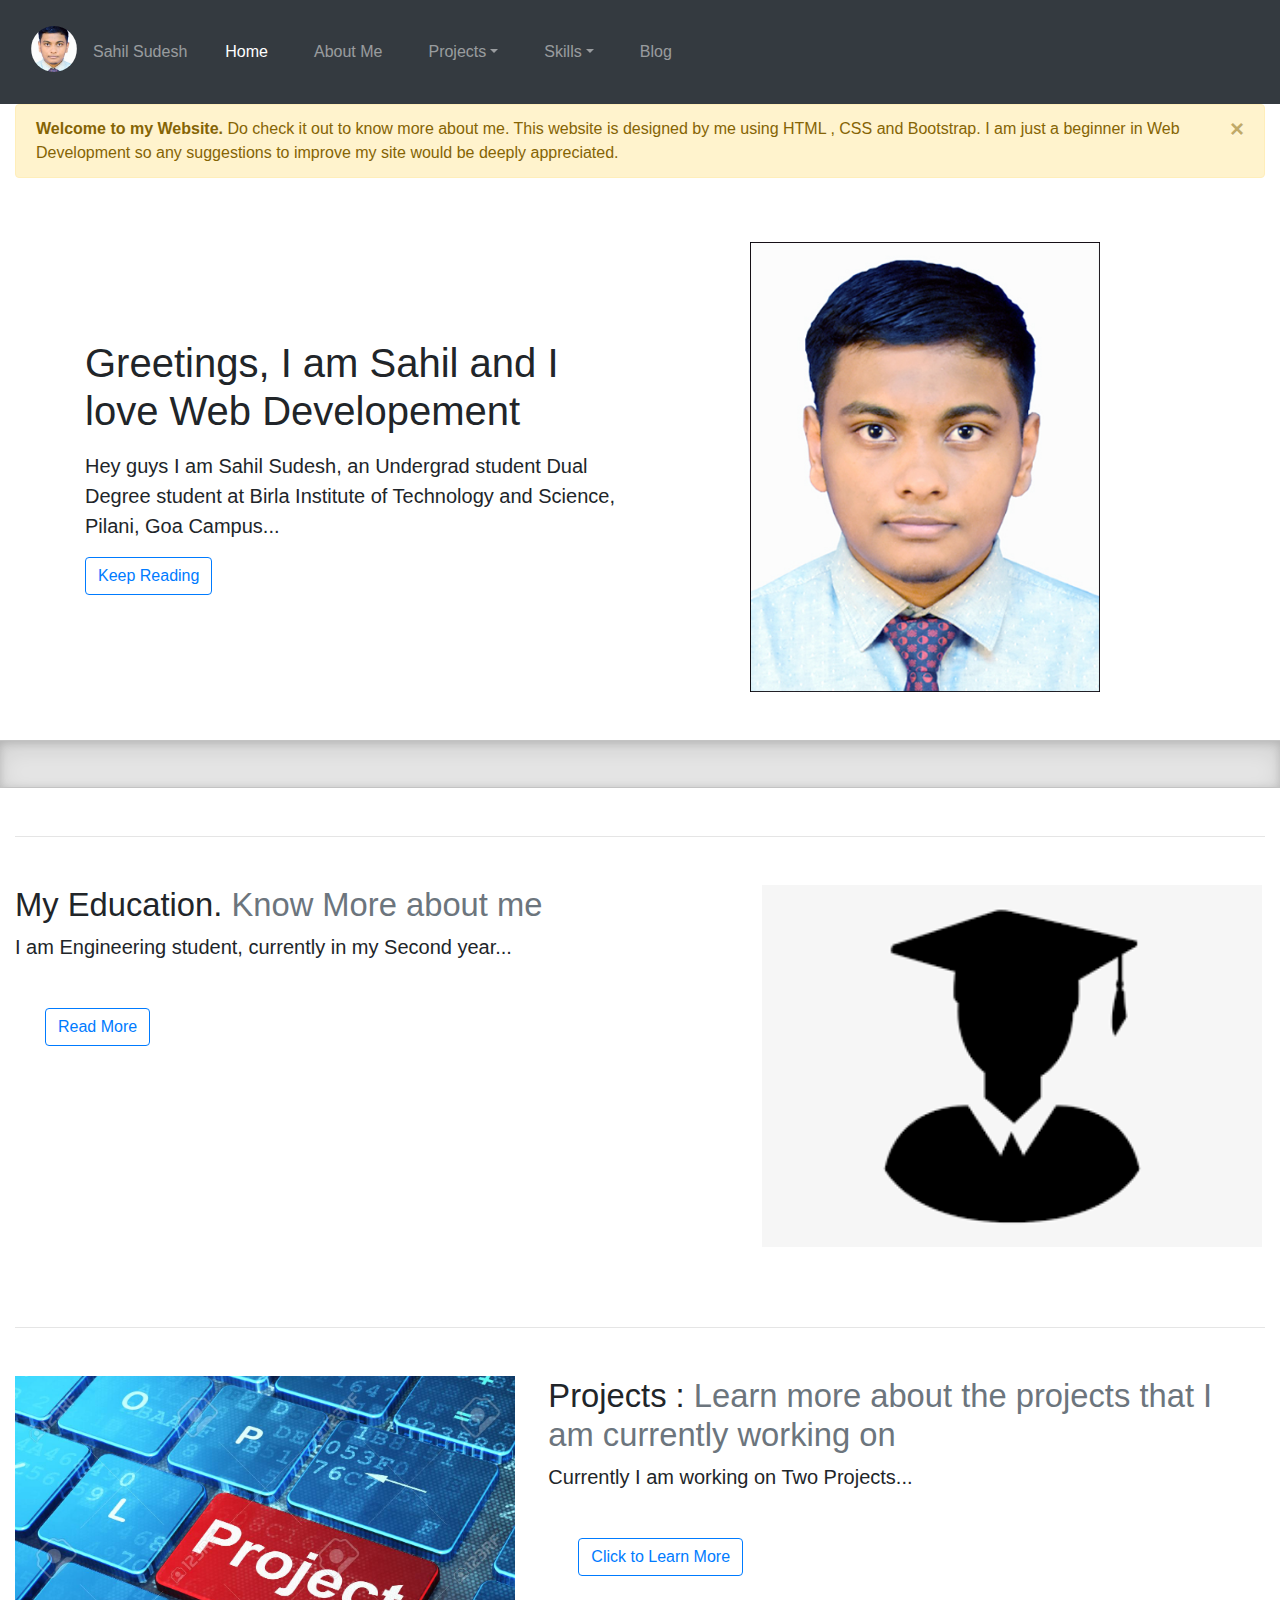
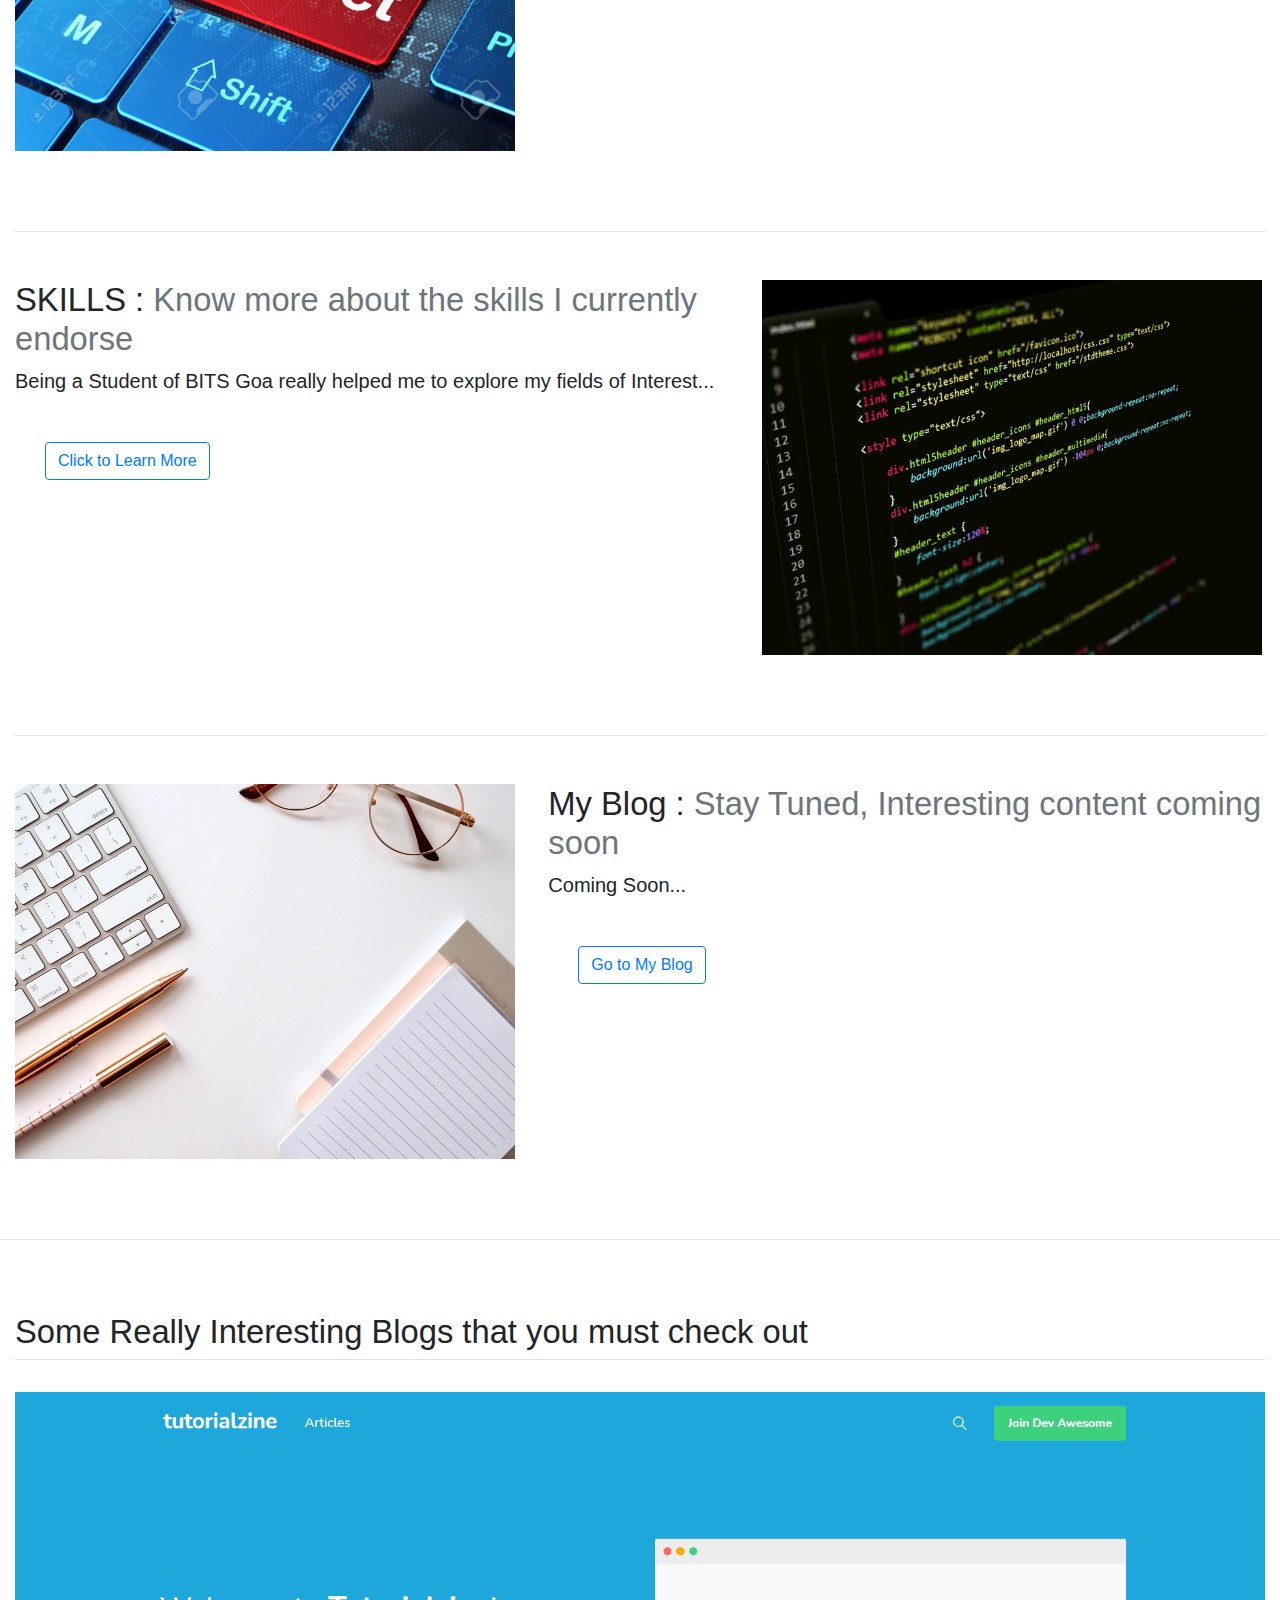
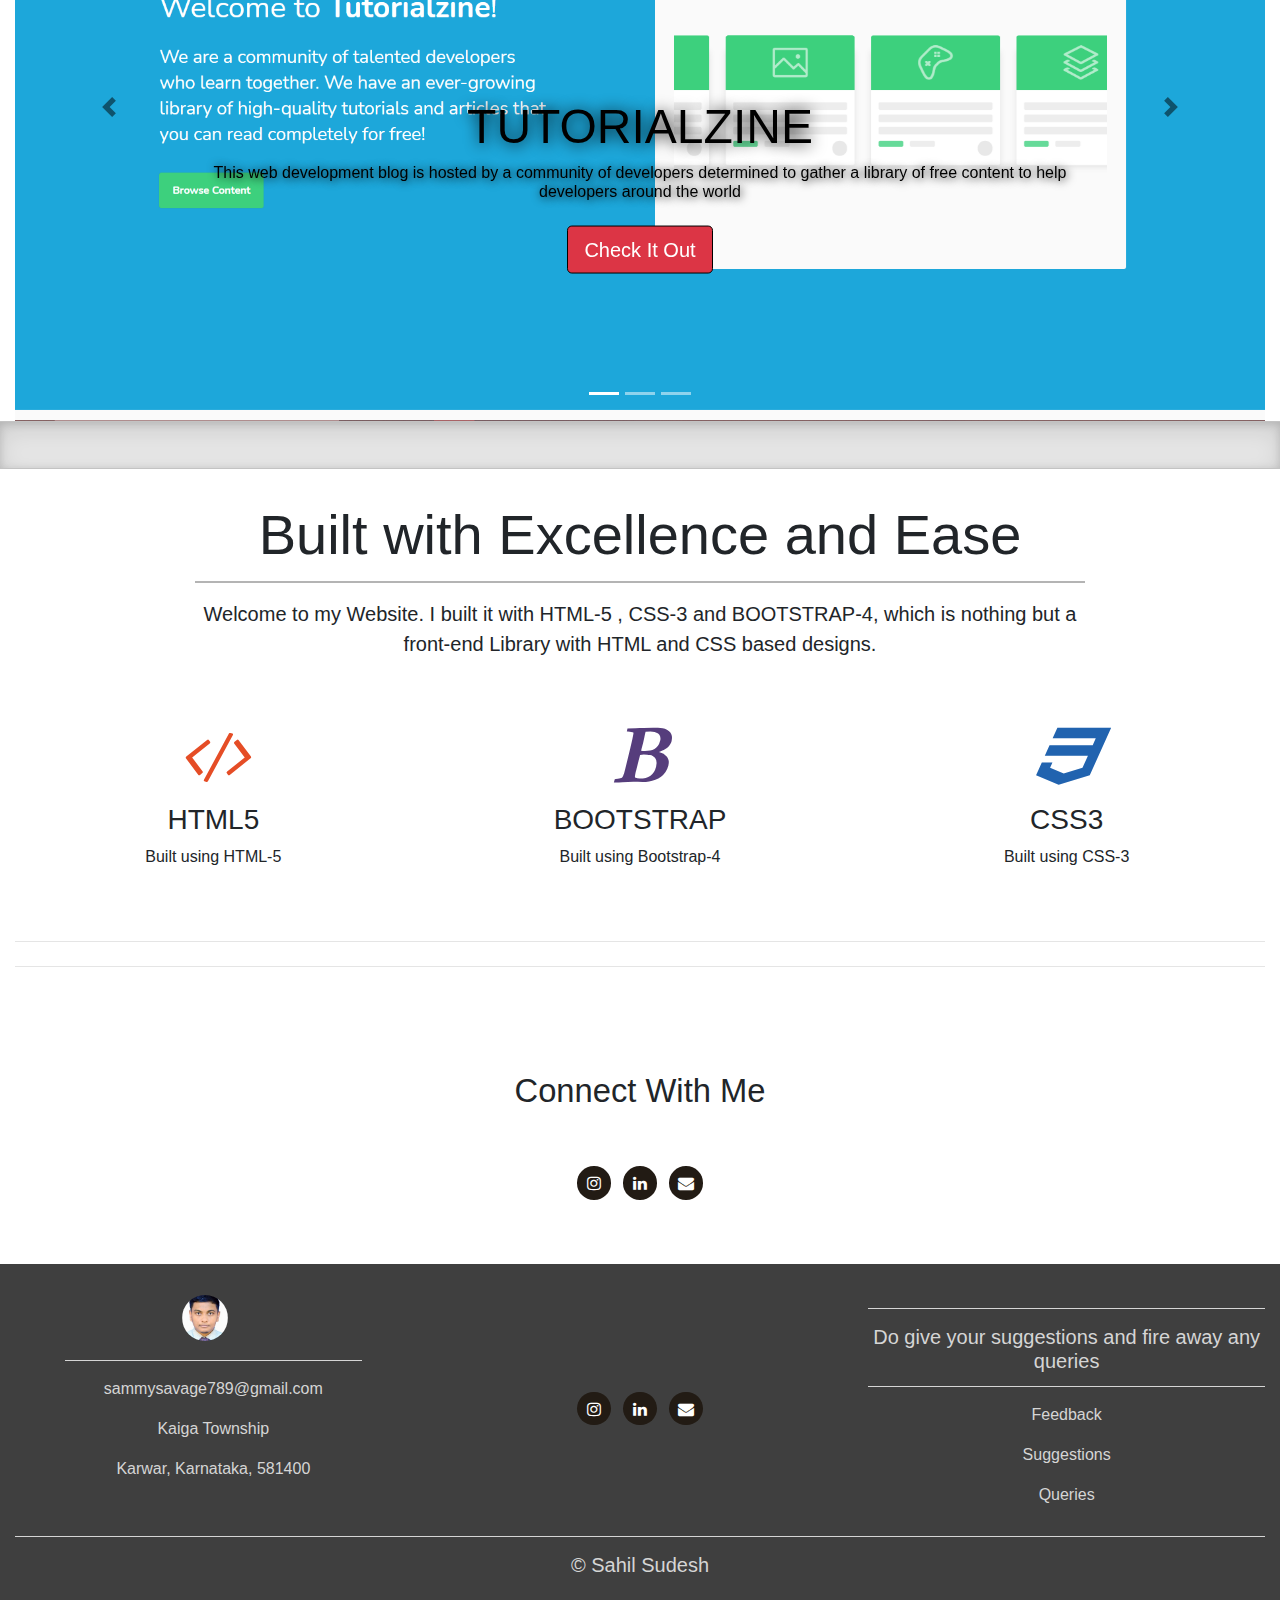
==== commit b8abab41: "Update index.html" ====
--- a/index.html
+++ b/index.html
@@ -97,7 +97,7 @@
         </div>
       </div>
       <div class="col-md-5">
-        <img src="https://Godsammy-git.github.io/Sahil-website/Myeducationscard.PNG" class="bd-placeholder-img bd-placeholder-img-lg featurette-image img-fluid mx-auto" width="500" >
+        <img src="https://Godsammy-git.github.io/Sahil-website/Myeducationscard.png" class="bd-placeholder-img bd-placeholder-img-lg featurette-image img-fluid mx-auto" width="500" >
       </div>
     </div>
 
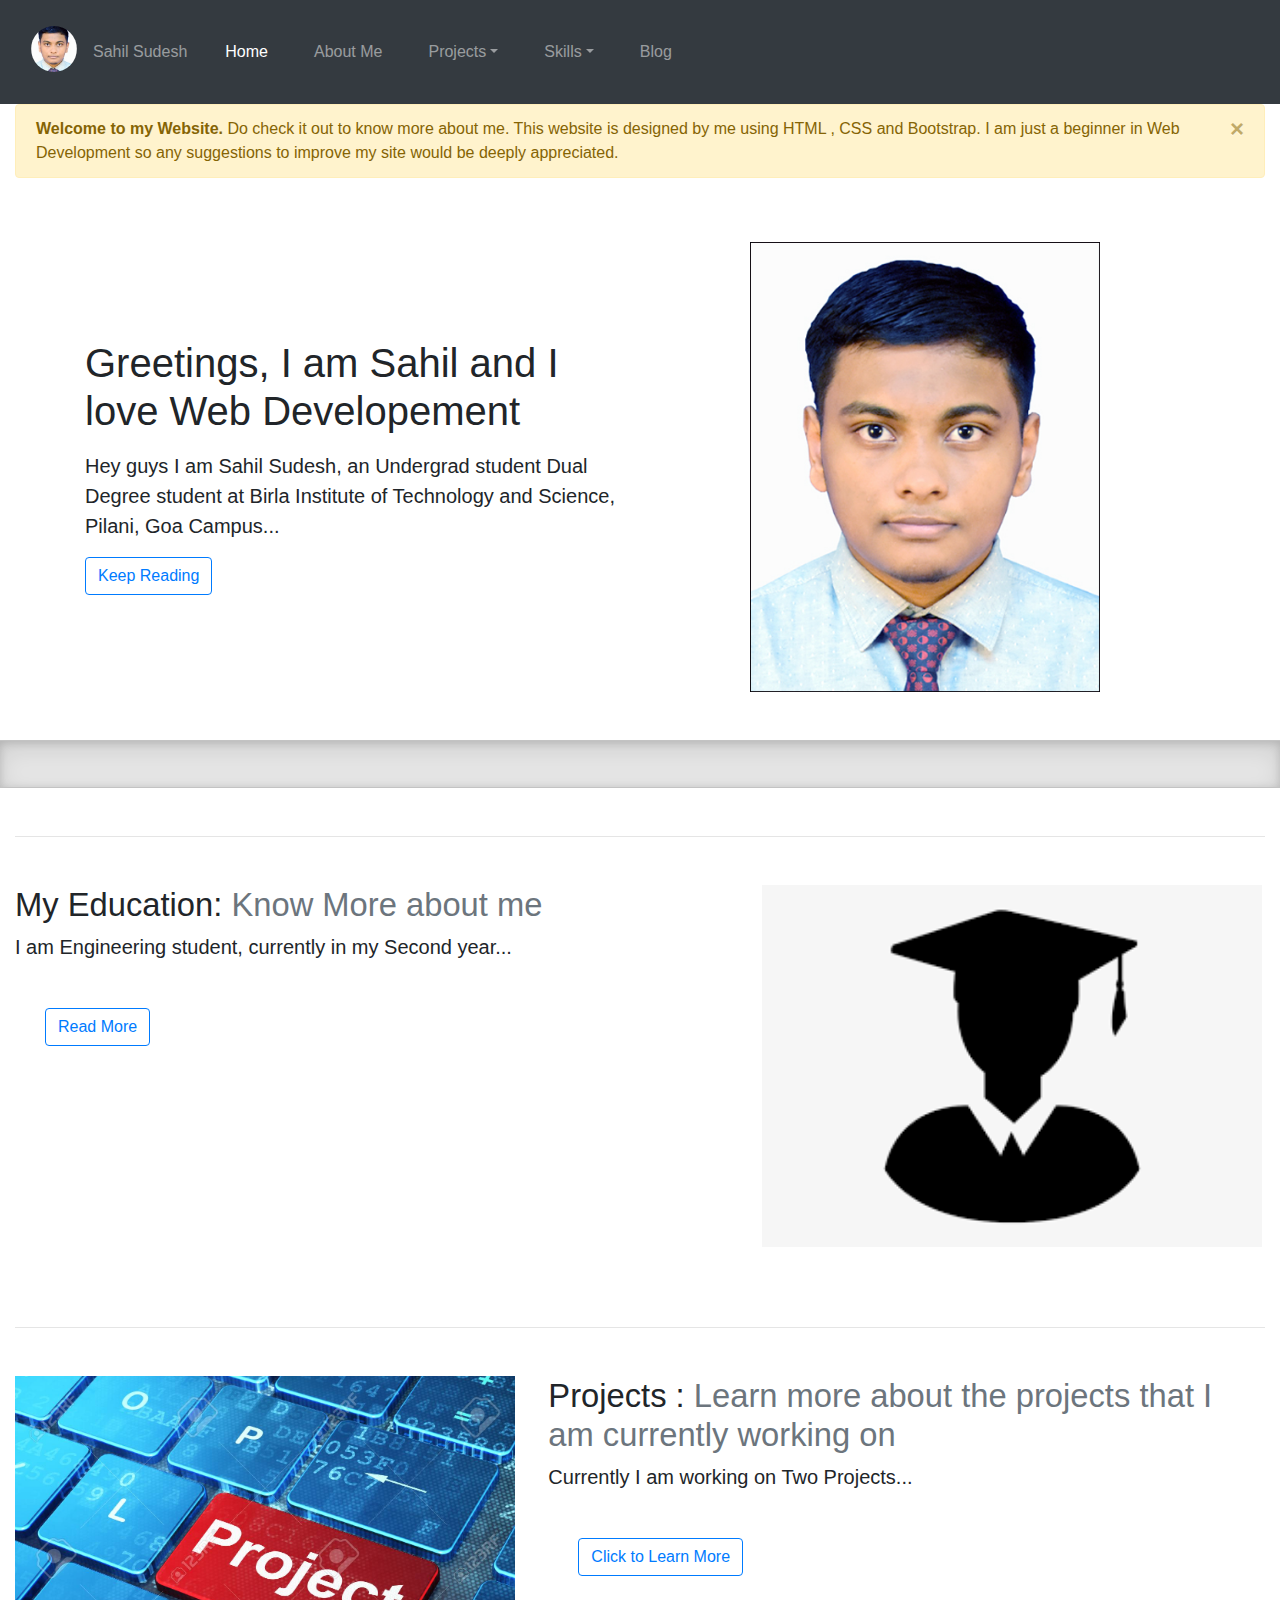
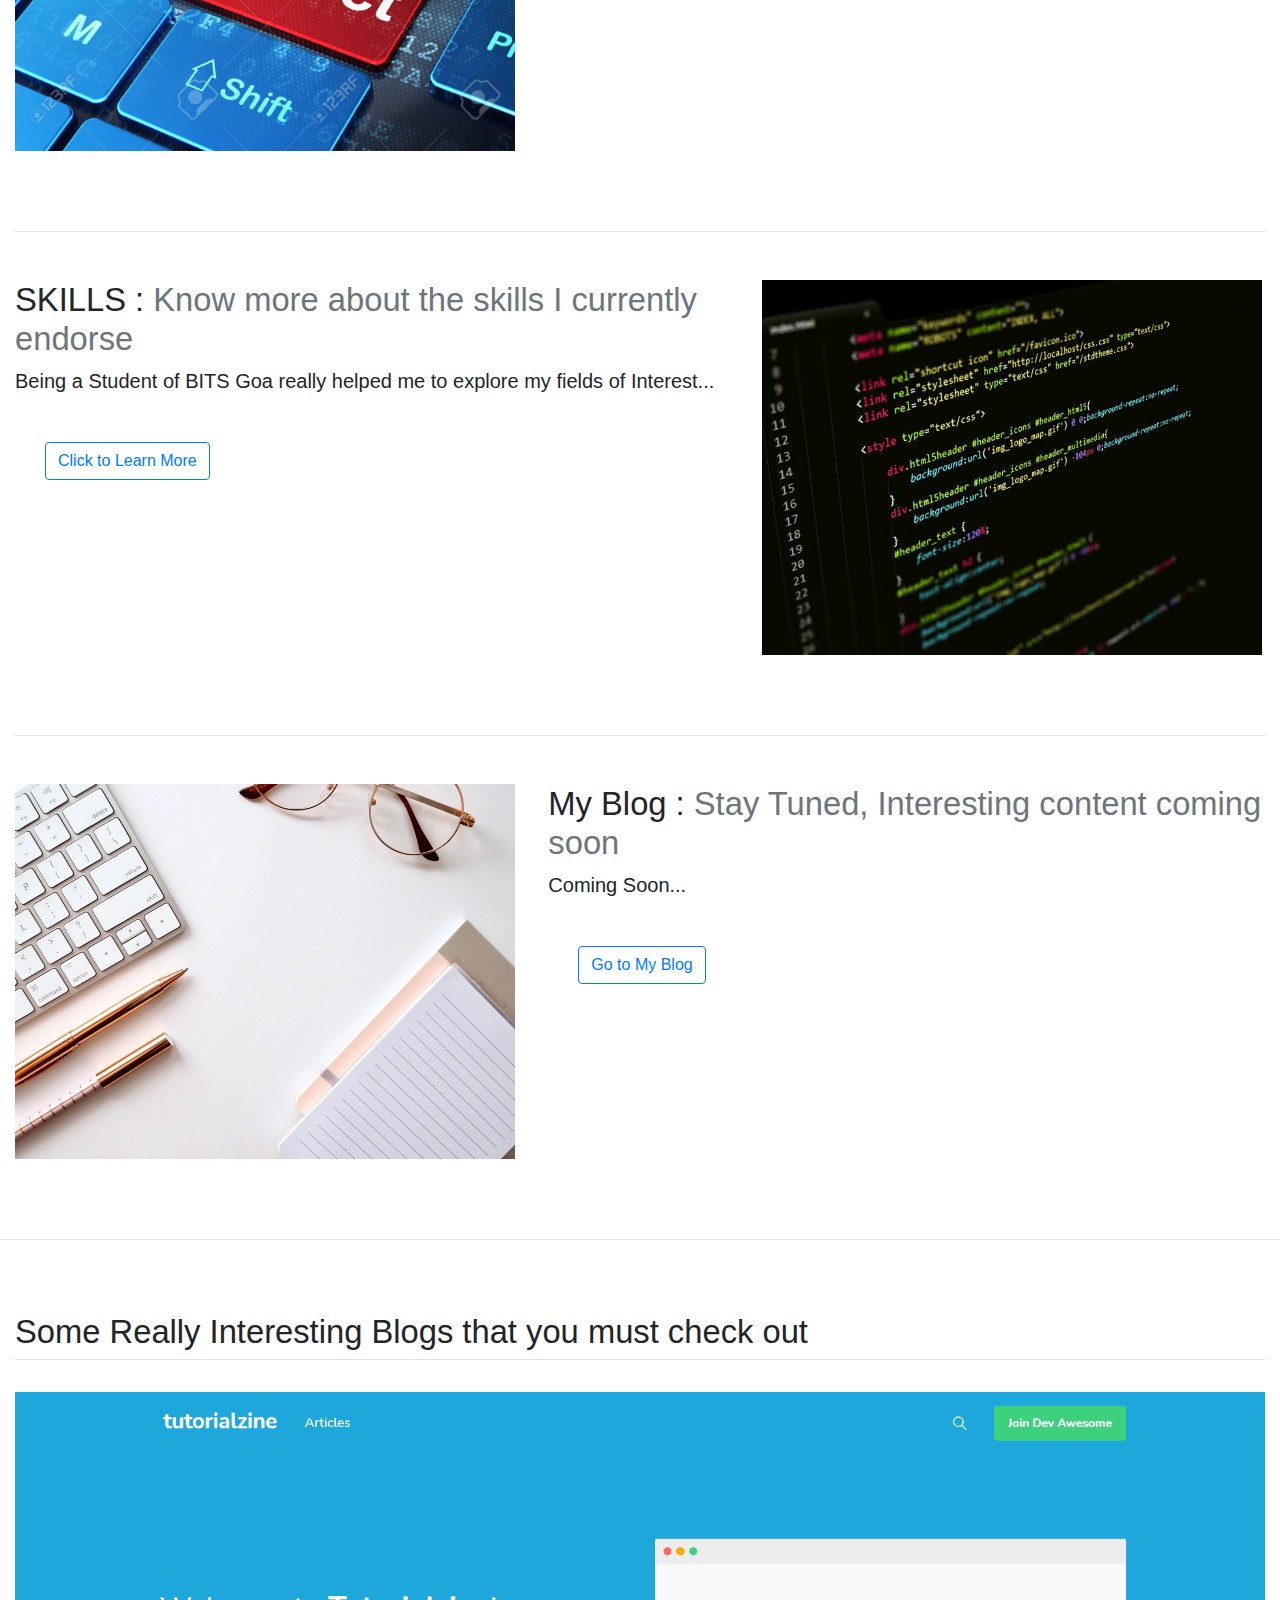
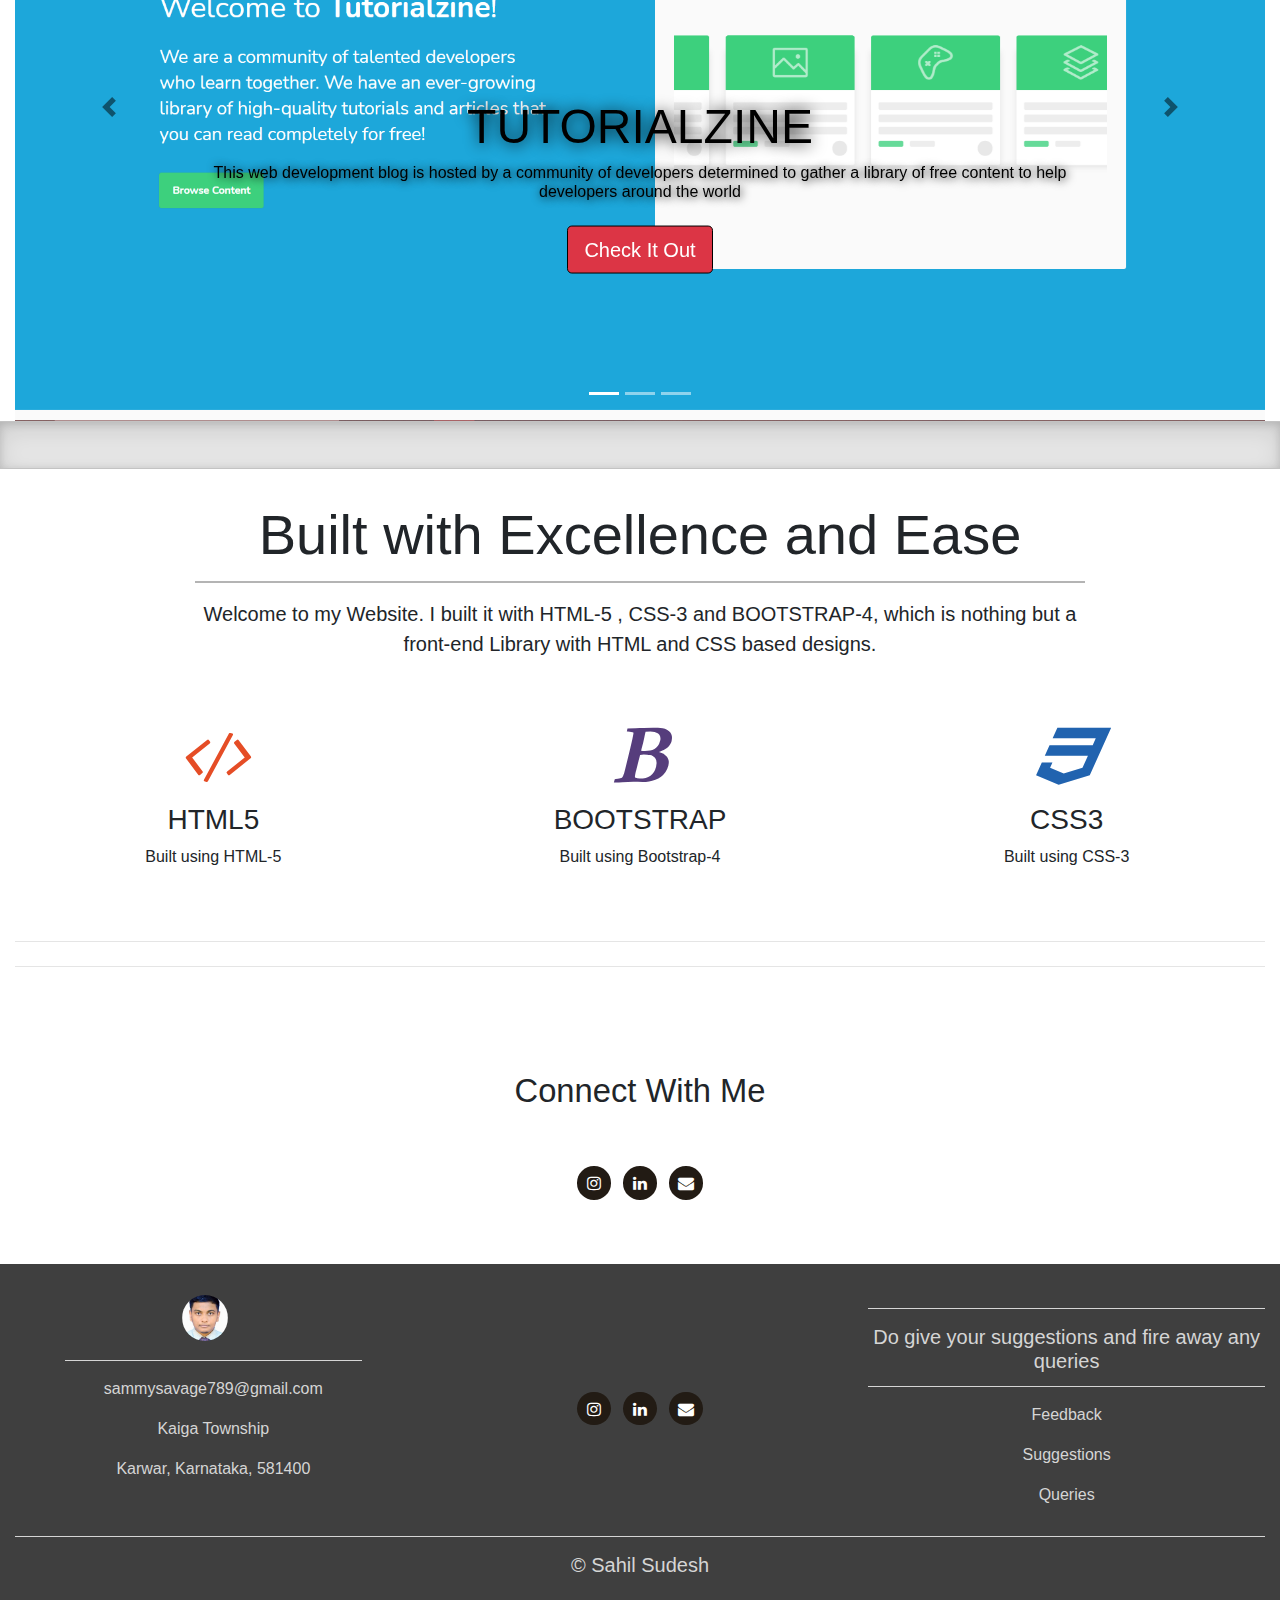
==== commit e2ea1114: "Update index.html" ====
--- a/index.html
+++ b/index.html
@@ -15,7 +15,7 @@
   <body>
     <nav class="navbar navbar-expand-lg sticky-top navbar-dark bg-dark">
       <div class="container-fluid">
-      <a class="navbar-brand" href="#">
+      <a class="navbar-brand" href="/Sahil-website/">
         <div class="logo-image">
               <img src="https://Godsammy-git.github.io/Sahil-website/My Post.jpg" class="img-fluid">
         </div>
@@ -30,30 +30,30 @@
       <div class="collapse navbar-collapse" id="navbarSupportedContent">
         <ul class="navbar-nav mr-auto">
           <li class="nav-item active">
-            <a class="nav-link" href="/index.html">Home<span class="sr-only">(current)</span></a>
+            <a class="nav-link" href="/Sahil-website/">Home<span class="sr-only">(current)</span></a>
           </li>
           <li class="nav-item">
-            <a class="nav-link" href="/about.html">About Me</a>
+            <a class="nav-link" href="/Sahil-website/about.html">About Me</a>
           </li>
           <li class="nav-item dropdown">
             <a class="nav-link dropdown-toggle" href="#" id="navbarDropdown" role="button" data-toggle="dropdown" aria-haspopup="true" aria-expanded="false">Projects</a>
             <ul class="dropdown-menu" aria-labelledby="navbarDropdown">
-              <a class="dropdown-item" href="/projects.html">Web Development</a>
-              <a class="dropdown-item" href="/projects.html">Game Development</a>
+              <a class="dropdown-item" href="/Sahil-website/projects.html">Web Development</a>
+              <a class="dropdown-item" href="/Sahil-website/projects.html">Game Development</a>
               </ul>
           </li>
           <li class="nav-item dropdown">
             <a class="nav-link dropdown-toggle" href="#" id="navbarDropdown" role="button" data-toggle="dropdown" aria-haspopup="true" aria-expanded="false">Skills</a>
             <ul class="dropdown-menu" aria-labelledby="navbarDropdown">
-              <a class="dropdown-item" href="/Skill.html">C Language</a>
-              <a class="dropdown-item" href="/Skill.html">Data Structures</a>
-              <a class="dropdown-item" href="/Skill.html">C# For Game Development</a>
-              <a class="dropdown-item" href="/Skill.html">HTML & CSS</a>
-              <a class="dropdown-item" href="/Skill.html">Bootstrap</a>
+              <a class="dropdown-item" href="/Sahil-website/Skill.html">C Language</a>
+              <a class="dropdown-item" href="/Sahil-website/Skill.html">Data Structures</a>
+              <a class="dropdown-item" href="/Sahil-website/Skill.html">C# For Game Development</a>
+              <a class="dropdown-item" href="/Sahil-website/Skill.html">HTML & CSS</a>
+              <a class="dropdown-item" href="/Sahil-website/Skill.html">Bootstrap</a>
               </ul>
           </li> 
           <li class="nav-item">
-            <a class="nav-link" href="/blog.html">Blog</a>
+            <a class="nav-link" href="/Sahil-website/blog.html">Blog</a>
           </li>
         </ul>
       </div>
@@ -77,7 +77,7 @@
         <h1 class="display-5 fw-bold lh-1 mb-3">Greetings, I am Sahil and I love Web Developement</h1>
         <p class="lead">Hey guys I am Sahil Sudesh, an Undergrad student Dual Degree student at Birla Institute of Technology and Science, Pilani, Goa Campus...  </p>
         <div class="d-grid gap-2 d-md-flex justify-content-md-start">
-          <a href="/about.html" class="btn btn-outline-primary" role="button" data-bs-toggle="button">Keep Reading</a>
+          <a href="/Sahil-website/about.html" class="btn btn-outline-primary" role="button" data-bs-toggle="button">Keep Reading</a>
         </div>
       </div>
     </div>
@@ -90,10 +90,10 @@
 
     <div class="row featurette padding">
       <div class="col-md-7">
-        <h2 class="featurette-heading">My Education. <span class="text-muted">Know More about me</span></h2>
+        <h2 class="featurette-heading">My Education: <span class="text-muted">Know More about me</span></h2>
         <p class="lead">I am Engineering student, currently in my Second year...</p>
         <div class="align-self-end ml-auto" style="padding: 30px;">
-          <a href="/about.html" class="btn btn-outline-primary float-lg-left align-self-lg-end" role="button" data-bs-toggle="button">Read More</a>
+          <a href="/Sahil-website/about.html" class="btn btn-outline-primary float-lg-left align-self-lg-end" role="button" data-bs-toggle="button">Read More</a>
         </div>
       </div>
       <div class="col-md-5">
@@ -108,7 +108,7 @@
         <h2 class="featurette-heading">Projects :<span class="text-muted"> Learn more about the projects that I am currently working on</span></h2>
         <p class="lead">Currently I am working on Two Projects... </p>
         <div class="align-self-end ml-auto" style="padding: 30px;">
-          <a href="/projects.html" class="btn btn-outline-primary float-lg-left align-self-lg-end" role="button" data-bs-toggle="button">Click to Learn More</a>
+          <a href="/Sahil-website/projects.html" class="btn btn-outline-primary float-lg-left align-self-lg-end" role="button" data-bs-toggle="button">Click to Learn More</a>
         </div>
       </div>
       <div class="col-md-5 order-md-1">
@@ -123,7 +123,7 @@
         <h2 class="featurette-heading">SKILLS : <span class="text-muted">Know more about the skills I currently endorse</span></h2>
         <p class="lead">Being a Student of BITS Goa really helped me to explore my fields of Interest...</p>
         <div class="align-self-end ml-auto" style="padding: 30px;">
-          <a href="/Skill.html" class="btn btn-outline-primary float-lg-left align-self-lg-end" role="button" data-bs-toggle="button">Click to Learn More</a>
+          <a href="/Sahil-website/Skill.html" class="btn btn-outline-primary float-lg-left align-self-lg-end" role="button" data-bs-toggle="button">Click to Learn More</a>
         </div>
       </div>
       <div class="col-md-5">
@@ -138,7 +138,7 @@
         <h2 class="featurette-heading">My Blog : <span class="text-muted"> Stay Tuned, Interesting content coming soon</span></h2>
         <p class="lead">Coming Soon...</p>
         <div class="align-self-end ml-auto" style="padding: 30px;">
-          <a href="/blog.html" class="btn btn-outline-primary float-lg-left align-self-lg-end" role="button" data-bs-toggle="button">Go to My Blog</a>
+          <a href="/Sahil-website/blog.html" class="btn btn-outline-primary float-lg-left align-self-lg-end" role="button" data-bs-toggle="button">Go to My Blog</a>
         </div>
       </div>
       <div class="col-md-5 order-md-1">
@@ -279,9 +279,9 @@
         <hr class="light-200">
         <h5>Do give your suggestions and fire away any queries</h5>
         <hr class="light-200">
-        <p><a href="/Reply.html">Feedback</a></p>
-        <p><a href="/Reply.html">Suggestions</a></p>
-        <p><a href="/Reply.html">Queries</a></p>
+        <p><a href="/Sahil-website/Reply.html">Feedback</a></p>
+        <p><a href="/Sahil-website/Reply.html">Suggestions</a></p>
+        <p><a href="/Sahil-website/Reply.html">Queries</a></p>
       </div>
       <div class="col-12">
         <hr class="light-100">
